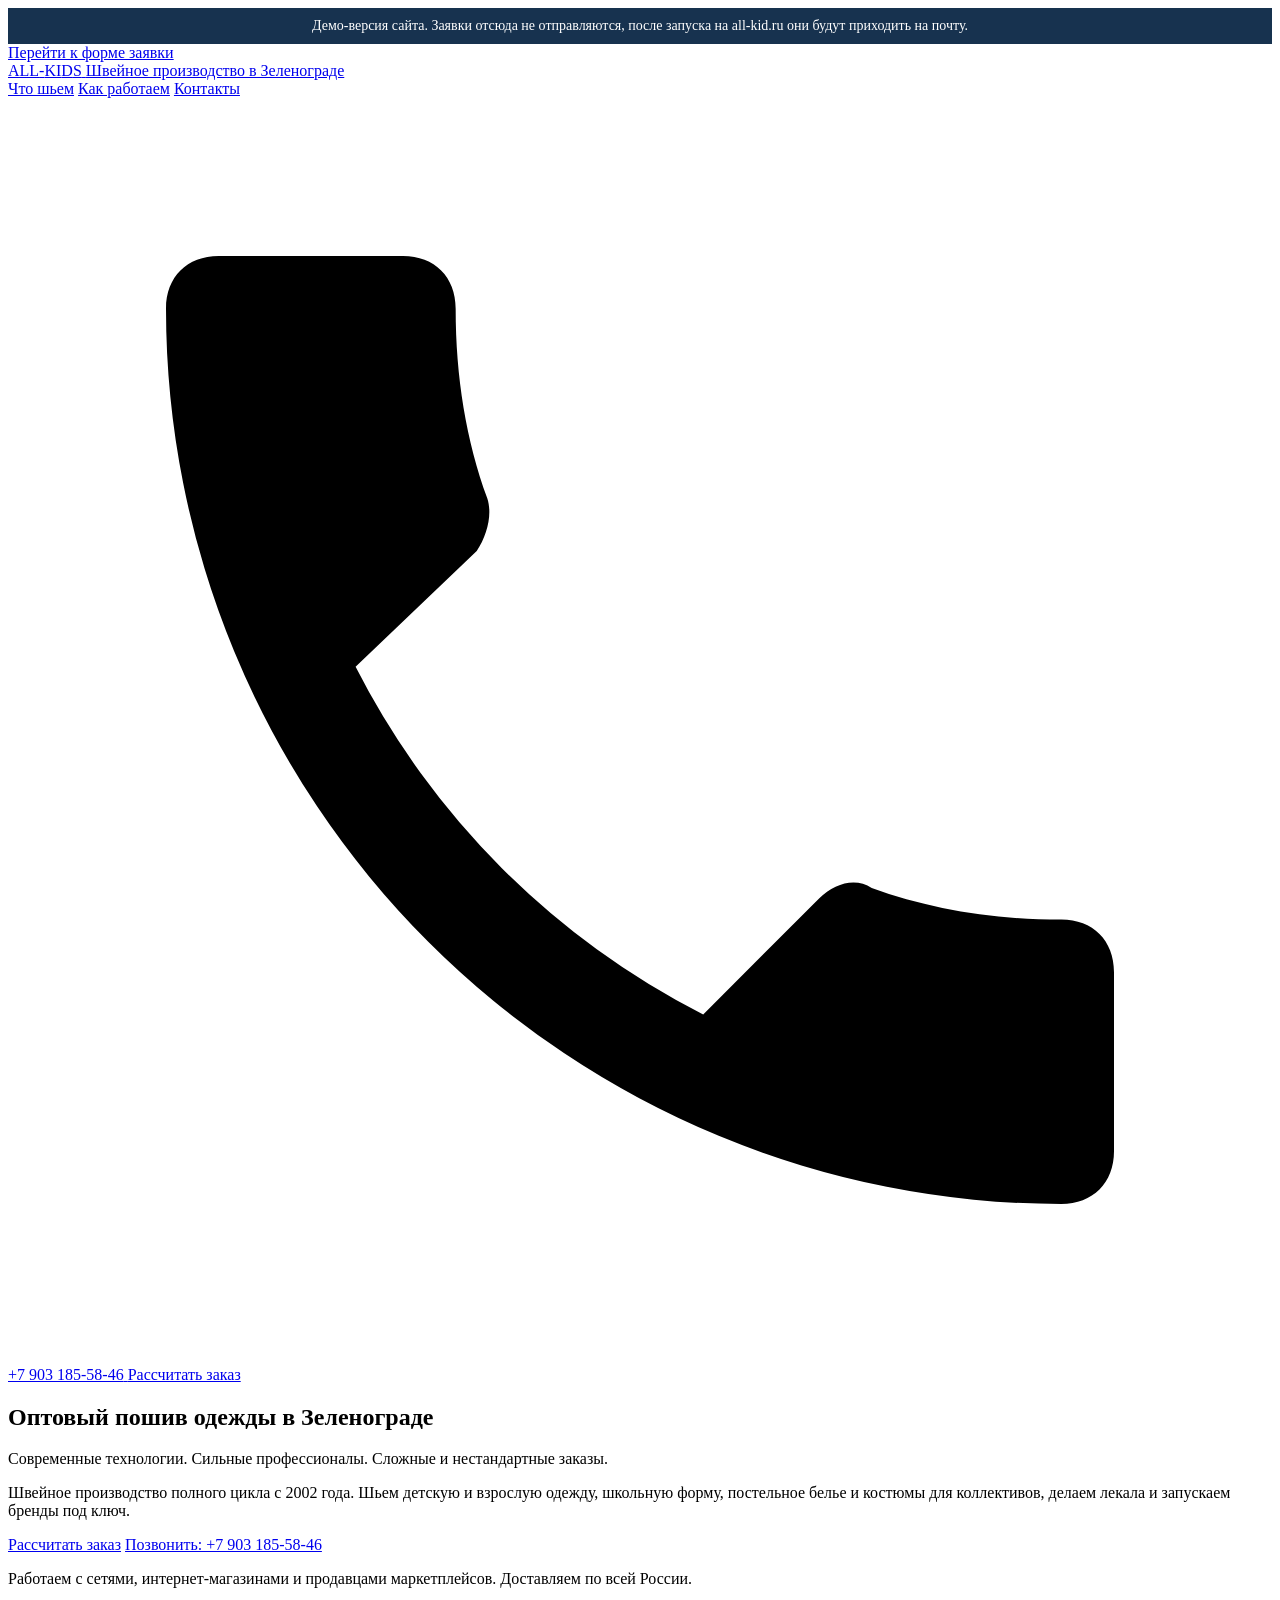
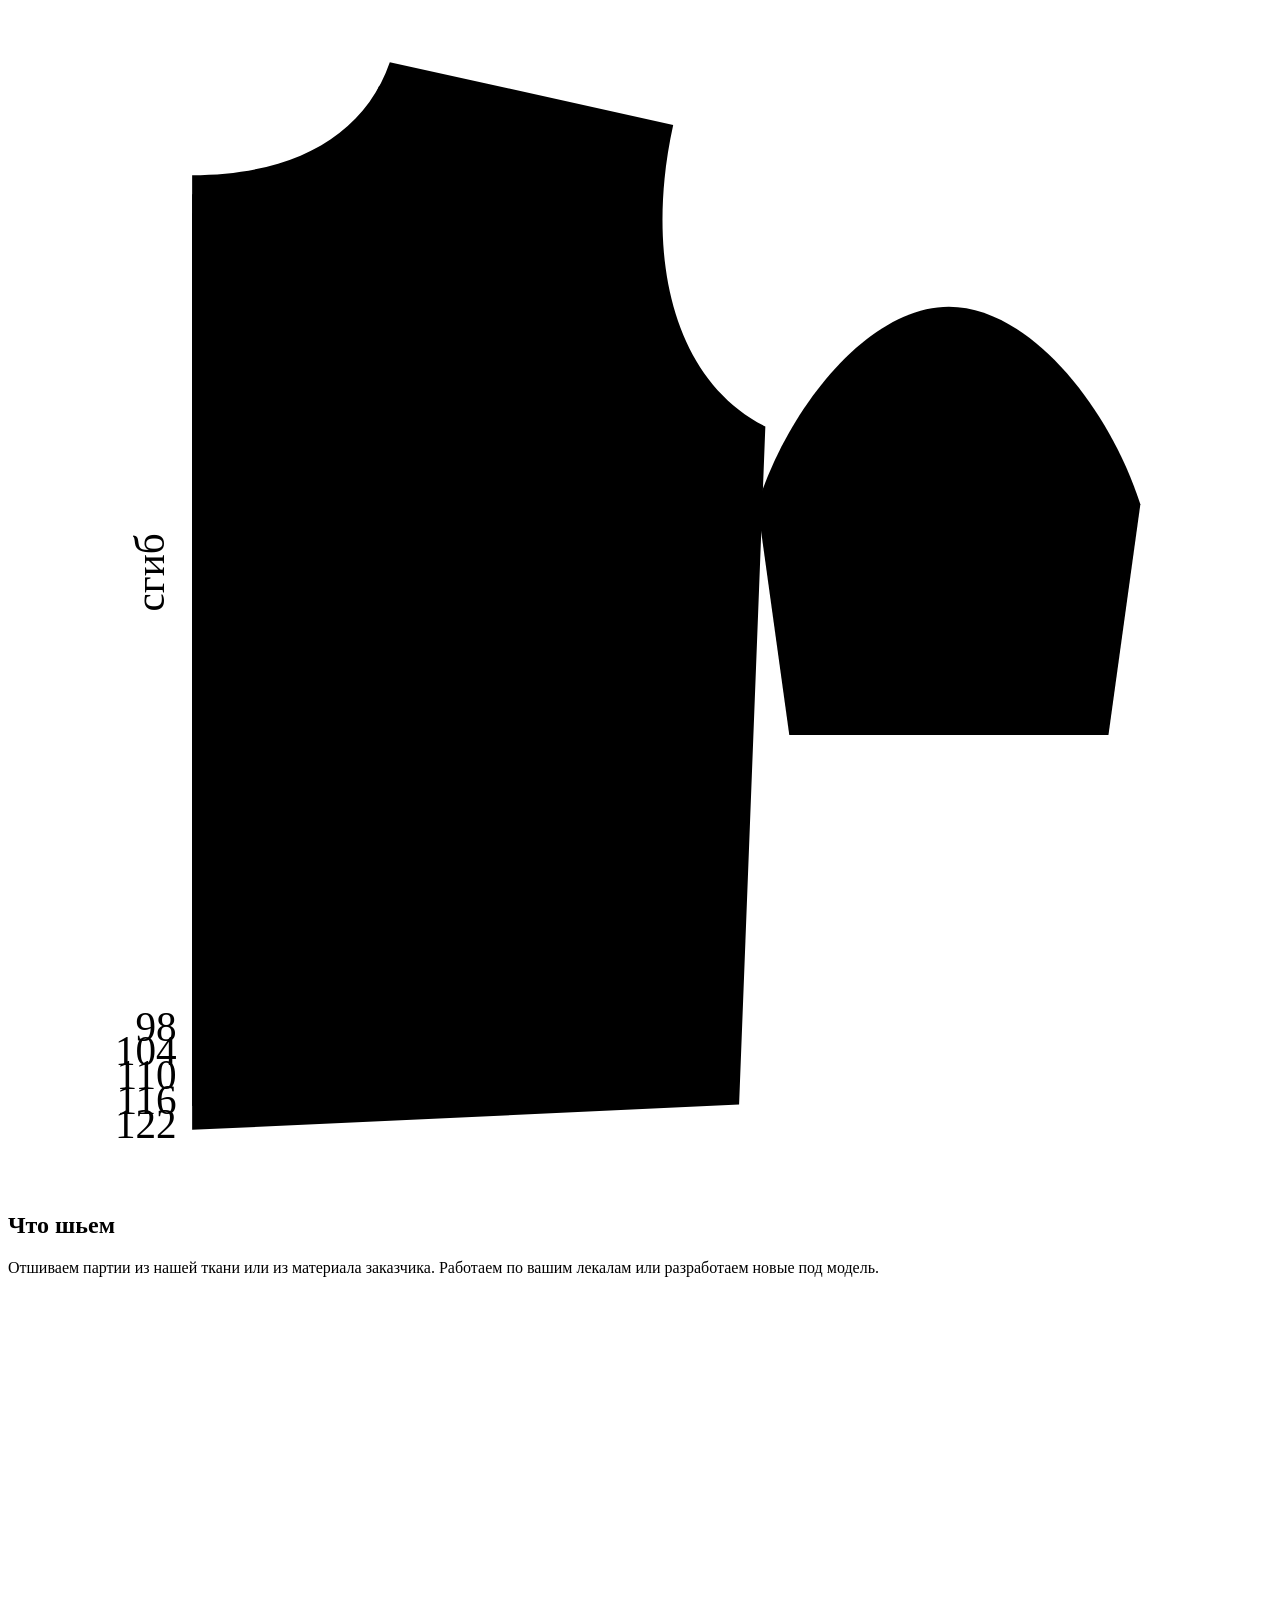
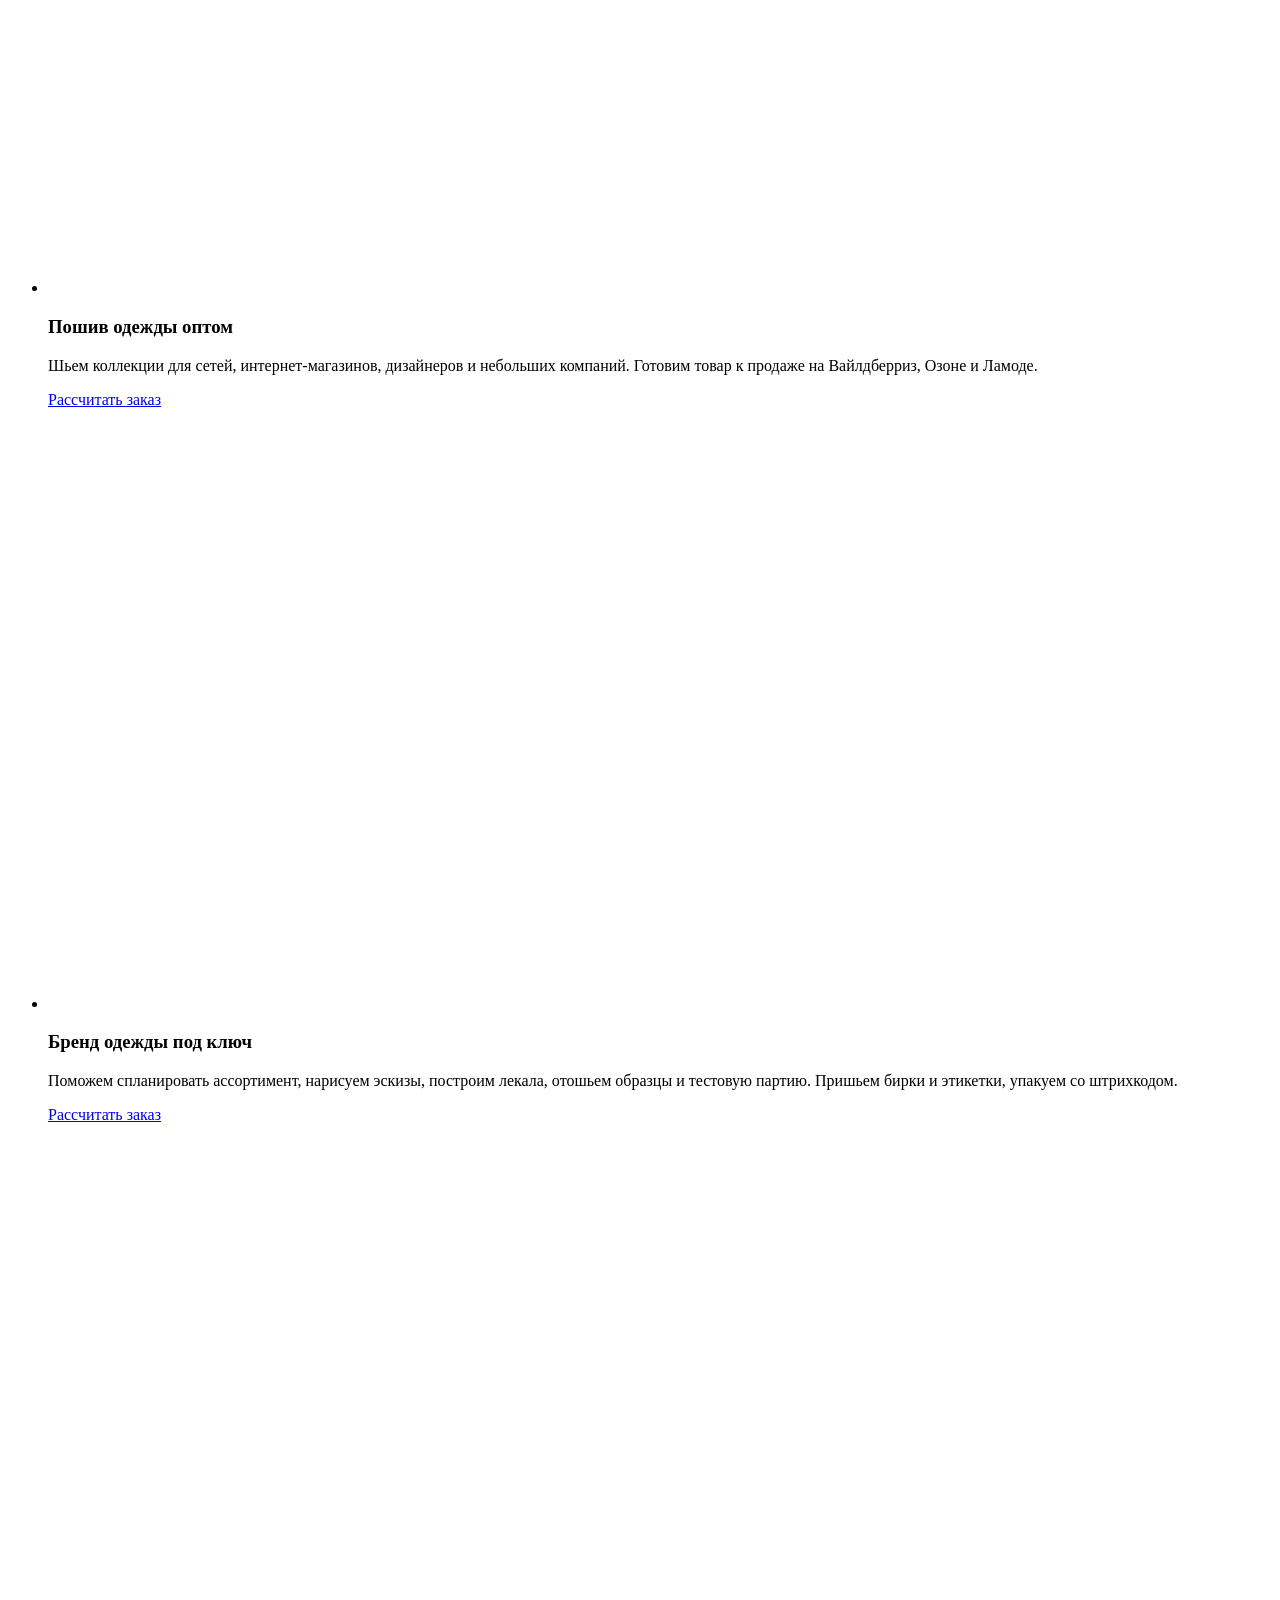
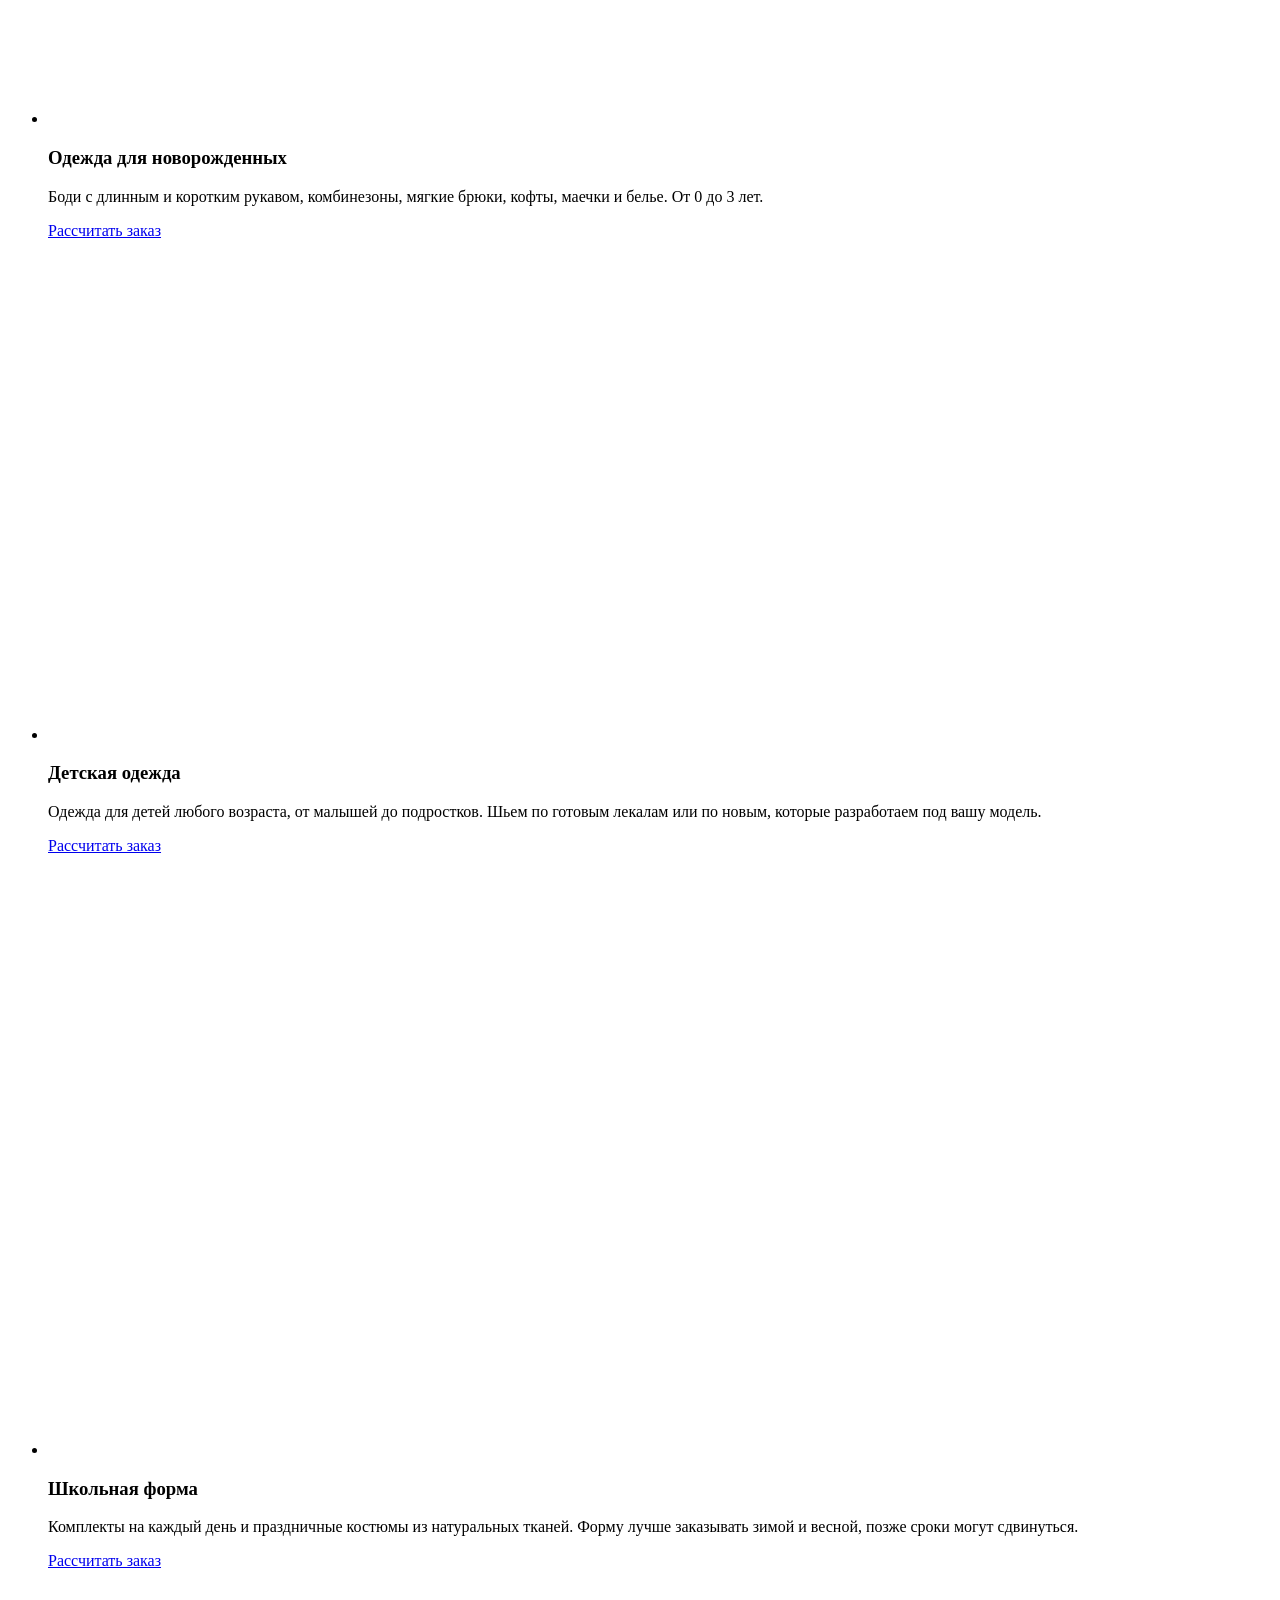
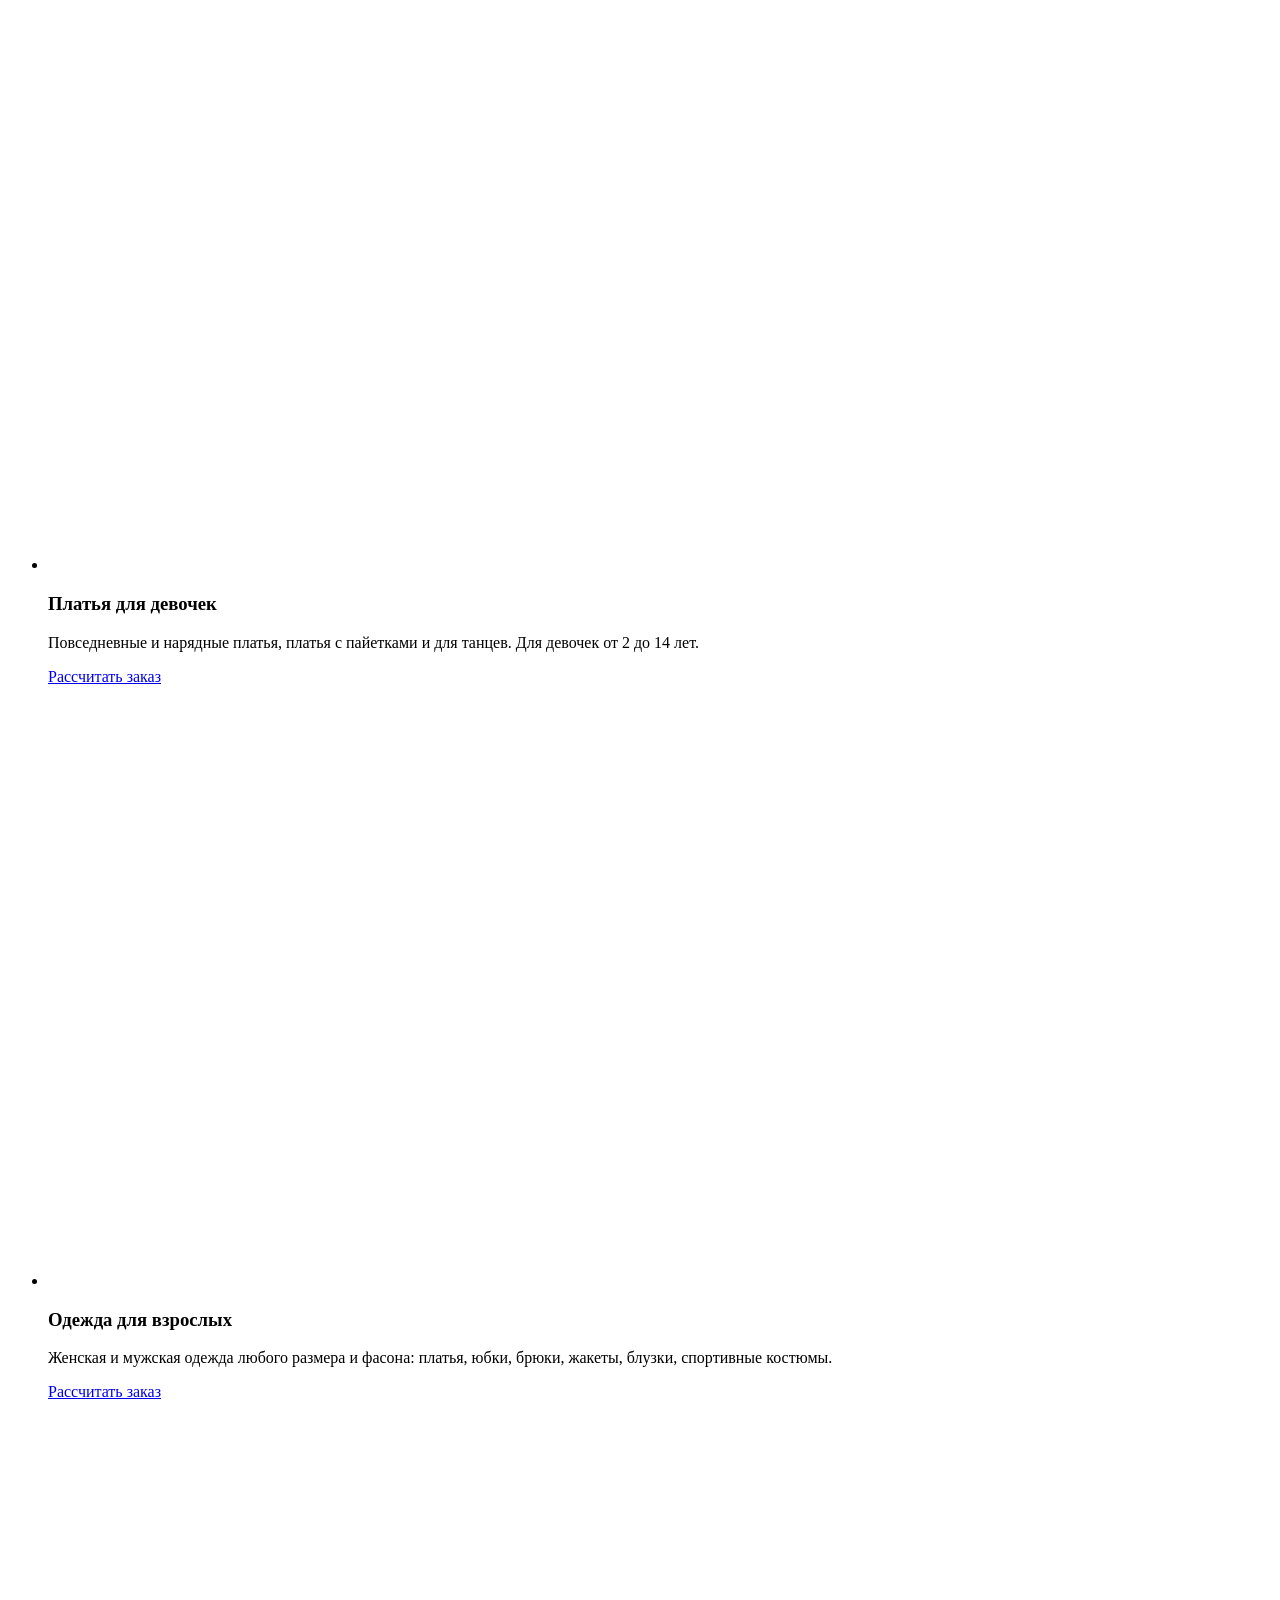
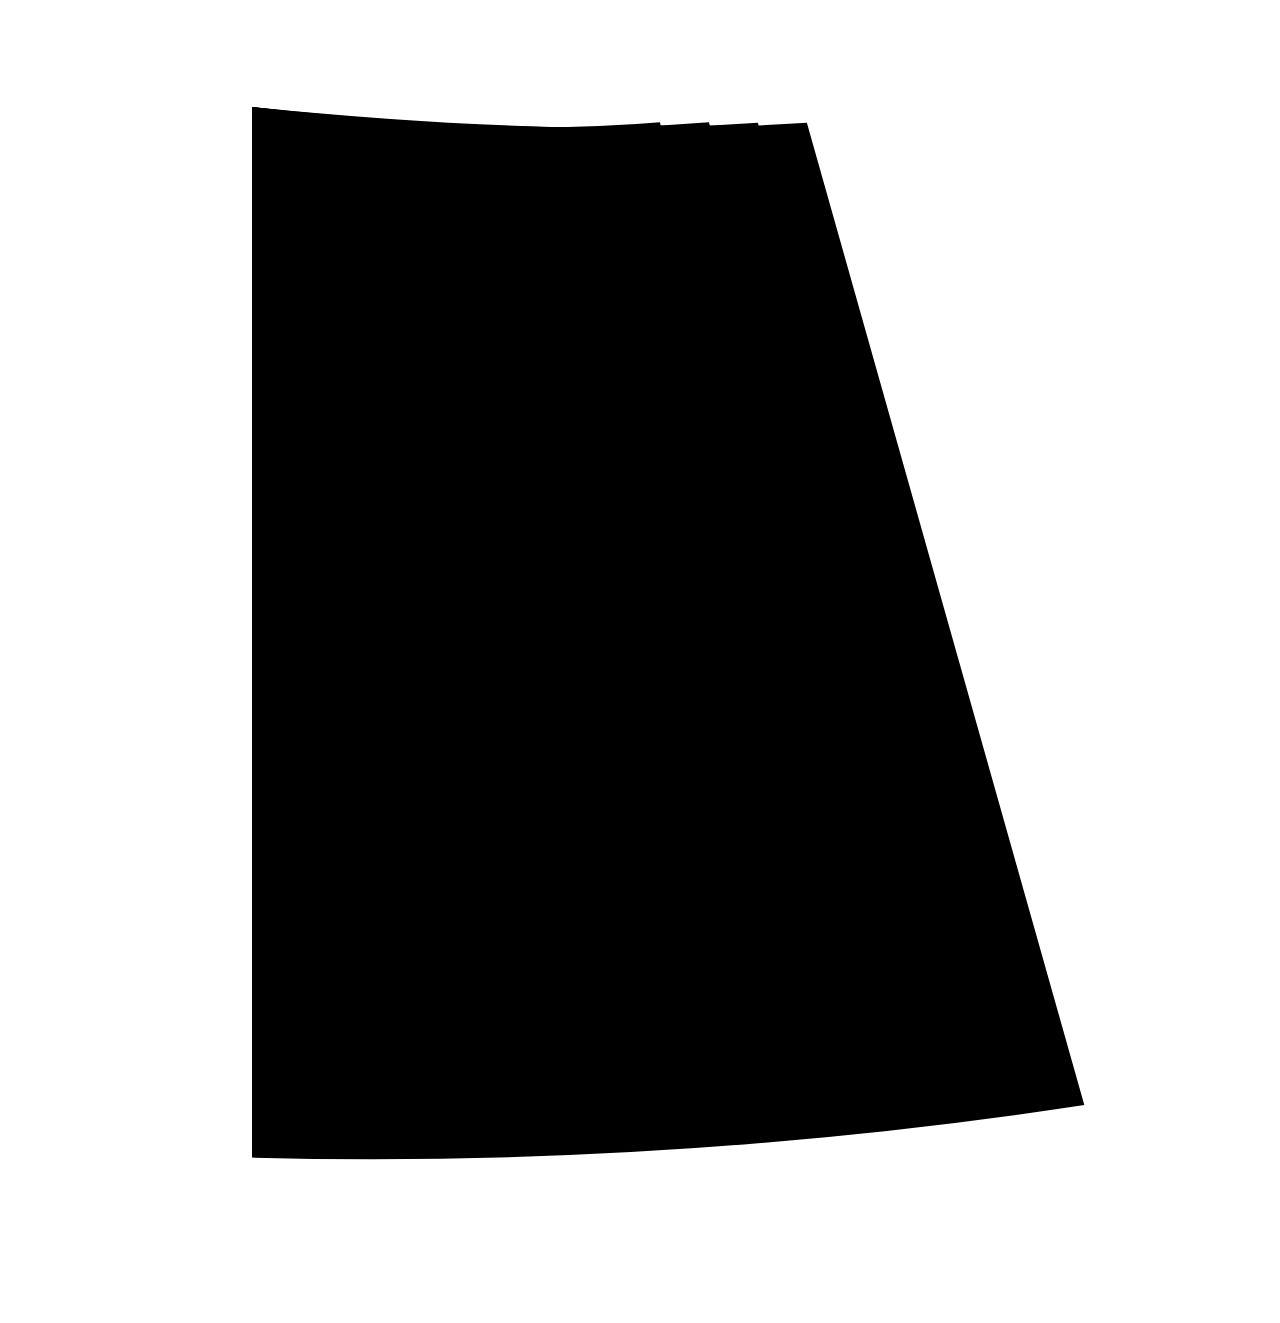
==== index.html @ ab9e9266 "Demo preview of the all-kid.ru landing Static copy for GitHub Pages, built with tools/build_demo.py:" ====
<!doctype html>
<html lang="ru">
<head>
<meta charset="utf-8">
<meta name="viewport" content="width=device-width, initial-scale=1, viewport-fit=cover">
<title>Оптовый пошив одежды в Зеленограде | швейное производство ALL-KIDS</title>
<meta name="description" content="Швейное производство ALL-KIDS в Зеленограде с 2002 года. Пошив детской, женской и мужской одежды оптом, школьная форма, постельное белье, лекала, создание бренда под ключ. Доставка по России.">
<link rel="canonical" href="https://all-kid.ru/">
<meta property="og:type" content="website">
<meta property="og:locale" content="ru_RU">
<meta property="og:site_name" content="ALL-KIDS">
<meta property="og:title" content="Оптовый пошив одежды в Зеленограде">
<meta property="og:description" content="Швейное производство полного цикла с 2002 года. Детская и взрослая одежда, школьная форма, лекала, бренд под ключ.">
<meta property="og:url" content="https://yokubjanovichh.github.io/all-kid-demo/">
<meta property="og:image" content="https://yokubjanovichh.github.io/all-kid-demo/assets/img/og.jpg">
<meta name="theme-color" content="#ffffff">
<link rel="icon" href="/all-kid-demo/favicon.ico" sizes="any">
<link rel="apple-touch-icon" href="/all-kid-demo/assets/img/apple-touch-icon.png">
<link rel="preload" href="/all-kid-demo/assets/fonts/jost-cyrillic.woff2" as="font" type="font/woff2" crossorigin>
<link rel="stylesheet" href="/all-kid-demo/assets/css/style.css?v=1">
<script defer src="/all-kid-demo/assets/js/main.js?v=1"></script>
<script>window.METRIKA_ID = 0; window.ym = function () {};</script>
<meta name="robots" content="noindex, nofollow">
<style>.demo-bar{margin:0;padding:.5rem 1rem;background:#17324f;color:#fff;font-size:.875rem;line-height:1.4;text-align:center}.demo-note{margin-top:.75rem;font-size:.875rem;color:#4b5d72}</style>
</head>
<body>
<p class="demo-bar" role="note">Демо-версия сайта. Заявки отсюда не отправляются, после запуска на all-kid.ru они будут приходить на почту.</p>
<a class="skip-link" href="#raschet">Перейти к форме заявки</a>

<header class="site-header">
  <div class="wrap header-row">
    <a class="brand" href="/all-kid-demo/" aria-label="ALL-KIDS, на главную">
      <span class="wordmark" aria-hidden="true"><span class="c-teal">ALL</span><span class="c-blue">-</span><span class="c-red">K</span><span class="c-yellow">I</span><span class="c-magenta">D</span><span class="c-teal">S</span></span>
      <span class="brand-sub">Швейное производство в Зеленограде</span>
    </a>
    <nav class="nav" aria-label="Разделы">
      <a href="#uslugi">Что шьем</a>
      <a href="#etapy">Как работаем</a>
      <a href="#kontakty">Контакты</a>
    </nav>
    <a class="header-phone" href="tel:+79031855846">
      <svg class="icon" viewBox="0 0 24 24" aria-hidden="true" focusable="false"><path d="M6.6 10.8a15.1 15.1 0 0 0 6.6 6.6l2.2-2.2c.3-.3.7-.4 1-.2 1.1.4 2.3.6 3.6.6.6 0 1 .4 1 1V20c0 .6-.4 1-1 1A17 17 0 0 1 3 4c0-.6.4-1 1-1h3.5c.6 0 1 .4 1 1 0 1.3.2 2.5.6 3.6.1.3 0 .7-.2 1z"/></svg>
      <span class="header-phone-text">+7 903 185-58-46</span>
    </a>
    <a class="btn btn-primary header-cta" href="#raschet">Рассчитать заказ</a>
  </div>
</header>

<main>
  <section class="hero" id="top">
    <div class="wrap hero-grid">
      <div class="hero-copy">
        <h1 id="hero-title">Оптовый пошив одежды в&nbsp;Зеленограде</h1>
        <script>
          /* Old site URLs open this page. Show the heading of the ad that led here (brief, section 5a). */
          (function () {
            var titles = {
              '/poshiv-odezhdy-optom/': ['optom', ''],
              '/sozdanie-brenda-odezhdy-pod-klyuch/': ['brend', 'Бренд одежды под ключ в Зеленограде'],
              '/novorozhdennym/': ['novorozhdennye', 'Пошив одежды для новорожденных оптом в Зеленограде'],
              '/zakaz-na-poshiv-odeghdy/': ['deti', 'Пошив одежды для детей оптом в Зеленограде'],
              '/zakaz-na-poshiv-odeghdy/shkolnaya-forma-na-zakaz/': ['shkola', 'Пошив школьной формы оптом в Зеленограде'],
              '/platya-dlya-devochek/': ['platya', 'Пошив платьев для девочек оптом в Зеленограде'],
              '/vypolnennye-raboty/': ['vzroslye', 'Пошив одежды для взрослых оптом в Зеленограде'],
              '/poshiv-odezhdy-optom/poshiv-zhenskoj-odezhdy-optom/': ['bolshie', 'Пошив женской одежды больших размеров оптом в Зеленограде'],
              '/izgotovlenie-lekal/': ['lekala', 'Изготовление лекал в Зеленограде'],
              '/postelnoe-bele/': ['postelnoe', 'Пошив постельного белья для детей оптом в Зеленограде'],
              '/glavnaya/poshiv-kostyumov-dlya-tvorcheskih-kollektivov/': ['kostyumy', 'Пошив костюмов для творческих коллективов в Зеленограде']
            };
            var path = location.pathname.replace(/^\/all-kid-demo(?=\/|$)/i, '').toLowerCase().replace(/\/?$/, '/');
            var hit = titles[path];
            if (!hit) return;
            document.documentElement.setAttribute('data-match', hit[0]);
            if (hit[1]) {
              var h1 = document.getElementById('hero-title');
              h1.textContent = hit[1];
              if (hit[1].length > 42) h1.className = 'is-long';
            }
          })();
        </script>
        <p class="hero-lead">Современные технологии. Сильные профессионалы. Сложные и нестандартные заказы.</p>
        <p class="hero-text">Швейное производство полного цикла с 2002 года. Шьем детскую и взрослую одежду, школьную форму, постельное белье и костюмы для коллективов, делаем лекала и запускаем бренды под ключ.</p>
        <div class="hero-actions">
          <a class="btn btn-primary" href="#raschet">Рассчитать заказ</a>
          <a class="btn btn-line" href="tel:+79031855846">Позвонить: +7 903 185-58-46</a>
        </div>
        <p class="hero-note">Работаем с сетями, интернет-магазинами и продавцами маркетплейсов. Доставляем по всей России.</p>
      </div>

      <figure class="nest" role="img" aria-label="Лекала полочки и рукава с градацией по росту от 98 до 122 сантиметров">
        <svg viewBox="0 0 460 460" focusable="false" aria-hidden="true">
          <path class="fold" d="M56 14V452"/>
          <text class="annot annot-fold" transform="translate(45 236) rotate(-90)">сгиб</text>
          <g class="size size-0" style="--i:0;stroke:var(--ink)"><path pathLength="1" d="M56 96C86 96 108 84 116 60L202 80C194 118 200 160 230 176L222 392L56 400Z"/><path pathLength="1" d="M290 214C300 184 325 154 350 154C375 154 400 184 410 214L400 284L300 284Z"/></g>
          <g class="size size-1" style="--i:1;stroke:var(--teal)"><path pathLength="1" d="M56 88.6C88.1 88.6 111.6 76 120.2 50.7L212.2 71.8C203.7 111.8 210.1 156.2 242.2 173L233.6 400.9L56 409.4Z"/><path pathLength="1" d="M286.4 209.1C297 177 323.5 144.9 350 144.9C376.5 144.9 403 177 413.6 209.1L403 284L297 284Z"/></g>
          <g class="size size-2" style="--i:2;stroke:var(--blue)"><path pathLength="1" d="M56 81.3C90.2 81.3 115.3 67.9 124.4 41.3L222.4 63.5C213.3 105.7 220.2 152.3 254.4 170.1L245.2 409.8L56 418.7Z"/><path pathLength="1" d="M282.8 204.2C294 170 322 135.8 350 135.8C378 135.8 406 170 417.2 204.2L406 284L294 284Z"/></g>
          <g class="size size-3" style="--i:3;stroke:var(--yellow)"><path pathLength="1" d="M56 73.9C92.3 73.9 118.9 59.9 128.6 31.9L232.7 55.2C223 99.5 230.2 148.4 266.5 167.1L256.9 418.7L56 428.1Z"/><path pathLength="1" d="M279.2 199.3C291 163 320.5 126.7 350 126.7C379.5 126.7 409 163 420.8 199.3L409 284L291 284Z"/></g>
          <g class="size size-4" style="--i:4;stroke:var(--magenta)"><path pathLength="1" d="M56 66.5C94.4 66.5 122.6 51.9 132.8 22.6L242.9 47C232.6 93.4 240.3 144.6 278.7 164.1L268.5 427.6L56 437.4Z"/><path pathLength="1" d="M275.6 194.4C288 156 319 117.6 350 117.6C381 117.6 412 156 424.4 194.4L412 284L288 284Z"/></g>
          <g class="marks">
            <path d="M201.8 136.3L194 138.2M225.8 290H217.8M350 154V162"/>
            <path class="grain" d="M206 216V356M200 226L206 216L212 226M200 346L206 356L212 346"/>
            <path class="grain" d="M350 172V232M344 182L350 172L356 182M344 222L350 232L356 222"/>
          </g>
          <g class="annot">
            <text class="annot-title" x="72" y="240">Полочка</text>
            <text x="72" y="260">1 деталь со сгибом</text>
            <text x="72" y="278">рост 98–122</text>
            <text class="annot-title" x="350" y="258" text-anchor="middle">Рукав</text>
            <text x="350" y="275" text-anchor="middle">2 детали</text>
          </g>
          <g class="size-labels" text-anchor="end">
            <text style="--i:0;fill:var(--ink)" x="50" y="403">98</text>
            <text style="--i:1;fill:var(--teal-text)" x="50" y="412.4">104</text>
            <text style="--i:2;fill:var(--blue)" x="50" y="421.7">110</text>
            <text style="--i:3;fill:var(--yellow-text)" x="50" y="431.1">116</text>
            <text style="--i:4;fill:var(--magenta)" x="50" y="440.4">122</text>
          </g>
        </svg>
      </figure>
    </div>
  </section>

  <section class="services" id="uslugi" aria-labelledby="uslugi-title">
    <div class="wrap">
      <div class="section-head">
        <h2 id="uslugi-title">Что шьем</h2>
        <p class="section-lead">Отшиваем партии из нашей ткани или из материала заказчика. Работаем по вашим лекалам или разработаем новые под модель.</p>
      </div>
      <ul class="tiles">
        <li class="tile" data-key="optom">
          <div class="tile-media"><img src="/all-kid-demo/assets/img/optom-480.webp" srcset="/all-kid-demo/assets/img/optom-240.webp 240w, /all-kid-demo/assets/img/optom-480.webp 480w" sizes="(min-width: 40em) 22rem, 6rem" width="480" height="600" alt="Партия трикотажных кофт" loading="lazy" decoding="async"></div>
          <div class="tile-body">
            <h3>Пошив одежды оптом</h3>
            <p>Шьем коллекции для сетей, интернет-магазинов, дизайнеров и небольших компаний. Готовим товар к продаже на Вайлдберриз, Озоне и Ламоде.</p>
            <a class="tile-link" href="#raschet" data-service-name="Пошив одежды оптом">Рассчитать заказ</a>
          </div>
        </li>
        <li class="tile" data-key="brend">
          <div class="tile-media"><img src="/all-kid-demo/assets/img/brend-480.webp" srcset="/all-kid-demo/assets/img/brend-240.webp 240w, /all-kid-demo/assets/img/brend-480.webp 480w" sizes="(min-width: 40em) 22rem, 6rem" width="480" height="600" alt="Дети в одежде из коллекции, отшитой для бренда заказчика" loading="lazy" decoding="async"></div>
          <div class="tile-body">
            <h3>Бренд одежды под ключ</h3>
            <p>Поможем спланировать ассортимент, нарисуем эскизы, построим лекала, отошьем образцы и тестовую партию. Пришьем бирки и этикетки, упакуем со штрихкодом.</p>
            <a class="tile-link" href="#raschet" data-service-name="Бренд одежды под ключ">Рассчитать заказ</a>
          </div>
        </li>
        <li class="tile" data-key="novorozhdennye">
          <div class="tile-media"><img src="/all-kid-demo/assets/img/novorozhdennye-480.webp" srcset="/all-kid-demo/assets/img/novorozhdennye-240.webp 240w, /all-kid-demo/assets/img/novorozhdennye-480.webp 480w" sizes="(min-width: 40em) 22rem, 6rem" width="480" height="600" alt="Малыш в трикотажном костюме" loading="lazy" decoding="async"></div>
          <div class="tile-body">
            <h3>Одежда для новорожденных</h3>
            <p>Боди с длинным и коротким рукавом, комбинезоны, мягкие брюки, кофты, маечки и белье. От 0 до 3 лет.</p>
            <a class="tile-link" href="#raschet" data-service-name="Одежда для новорожденных">Рассчитать заказ</a>
          </div>
        </li>
        <li class="tile" data-key="deti">
          <div class="tile-media"><img src="/all-kid-demo/assets/img/deti-480.webp" srcset="/all-kid-demo/assets/img/deti-240.webp 240w, /all-kid-demo/assets/img/deti-480.webp 400w" sizes="(min-width: 40em) 22rem, 6rem" width="400" height="500" alt="Двое детей в спортивных костюмах" loading="lazy" decoding="async"></div>
          <div class="tile-body">
            <h3>Детская одежда</h3>
            <p>Одежда для детей любого возраста, от малышей до подростков. Шьем по готовым лекалам или по новым, которые разработаем под вашу модель.</p>
            <a class="tile-link" href="#raschet" data-service-name="Детская одежда">Рассчитать заказ</a>
          </div>
        </li>
        <li class="tile" data-key="shkola">
          <div class="tile-media"><img src="/all-kid-demo/assets/img/shkola-480.webp" srcset="/all-kid-demo/assets/img/shkola-240.webp 240w, /all-kid-demo/assets/img/shkola-480.webp 480w" sizes="(min-width: 40em) 22rem, 6rem" width="480" height="600" alt="Девочка в школьной форме" loading="lazy" decoding="async"></div>
          <div class="tile-body">
            <h3>Школьная форма</h3>
            <p>Комплекты на каждый день и праздничные костюмы из натуральных тканей. Форму лучше заказывать зимой и весной, позже сроки могут сдвинуться.</p>
            <a class="tile-link" href="#raschet" data-service-name="Школьная форма">Рассчитать заказ</a>
          </div>
        </li>
        <li class="tile" data-key="platya">
          <div class="tile-media"><img src="/all-kid-demo/assets/img/platya-480.webp" srcset="/all-kid-demo/assets/img/platya-240.webp 240w, /all-kid-demo/assets/img/platya-480.webp 480w" sizes="(min-width: 40em) 22rem, 6rem" width="480" height="600" alt="Девочка в платье из льна" loading="lazy" decoding="async"></div>
          <div class="tile-body">
            <h3>Платья для девочек</h3>
            <p>Повседневные и нарядные платья, платья с пайетками и для танцев. Для девочек от 2 до 14 лет.</p>
            <a class="tile-link" href="#raschet" data-service-name="Платья для девочек">Рассчитать заказ</a>
          </div>
        </li>
        <li class="tile" data-key="vzroslye">
          <div class="tile-media"><img src="/all-kid-demo/assets/img/vzroslye-480.webp" srcset="/all-kid-demo/assets/img/vzroslye-240.webp 240w, /all-kid-demo/assets/img/vzroslye-480.webp 480w" sizes="(min-width: 40em) 22rem, 6rem" width="480" height="600" alt="Мужской спортивный костюм" loading="lazy" decoding="async"></div>
          <div class="tile-body">
            <h3>Одежда для взрослых</h3>
            <p>Женская и мужская одежда любого размера и фасона: платья, юбки, брюки, жакеты, блузки, спортивные костюмы.</p>
            <a class="tile-link" href="#raschet" data-service-name="Одежда для взрослых">Рассчитать заказ</a>
          </div>
        </li>
        <li class="tile" data-key="bolshie">
          <div class="tile-media tile-media--sheet">
            <svg viewBox="0 0 240 300" focusable="false" aria-hidden="true">
              <path class="fold" d="M40 36V284"/>
              <g class="sheet-lines">
                <path style="stroke:var(--ink)" d="M40 60Q85 66 120 63L160 250Q100 262 40 260Z"/>
                <path style="stroke:var(--teal)" d="M40 60Q90.4 66.1 129.6 63L174.4 251.9Q107.2 264 40 262Z"/>
                <path style="stroke:var(--blue)" d="M40 60Q95.8 66.1 139.2 63.1L188.8 253.8Q114.4 266 40 264Z"/>
                <path style="stroke:var(--magenta)" d="M40 60Q101.2 66.2 148.8 63.1L203.2 255.7Q121.6 268.1 40 266Z"/>
              </g>
              <path class="sheet-marks" d="M78 65L82 104L86 65M96 120V214M91 129L96 120L101 129M91 205L96 214L101 205"/>
            </svg>
          </div>
          <div class="tile-body">
            <h3>Женская одежда больших размеров</h3>
            <p>Конструируем и отшиваем модели больших размеров, от футболок и топов до платьев. Можно нанести логотип и фирменную символику.</p>
            <a class="tile-link" href="#raschet" data-service-name="Женская одежда больших размеров">Рассчитать заказ</a>
          </div>
        </li>
        <li class="tile" data-key="lekala">
          <div class="tile-media tile-media--sheet">
            <svg viewBox="0 0 240 300" focusable="false" aria-hidden="true">
              <path class="fold" d="M30 40V262"/>
              <g class="sheet-lines">
                <path style="stroke:var(--ink)" d="M30 82C46 82 58 75 62 62L110 73C106 94 109 117 126 126L121 244L30 248Z"/>
                <path style="stroke:var(--ink)" d="M140 166C146 149 160 132 175 132C190 132 204 149 210 166L204 206L146 206Z"/>
                <path style="stroke:var(--ink)" d="M140 226H210V250H140Z"/>
              </g>
              <path class="sheet-marks" d="M85 140V214M80 149L85 140L90 149M80 205L85 214L90 205M175 146V190M170 155L175 146L180 155M170 181L175 190L180 181"/>
              <path class="sheet-notch" d="M110 98L103 99M124 180H117M175 132V139M140 238H147M210 238H203"/>
            </svg>
          </div>
          <div class="tile-body">
            <h3>Изготовление лекал</h3>
            <p>Разрабатываем лекала по эскизам, образцам и фото, делаем градацию по размерам и ростам. Печатаем на плоттере или отдаем файлы DXF, PLO, CDR, PSD, AI.</p>
            <a class="tile-link" href="#raschet" data-service-name="Изготовление лекал">Рассчитать заказ</a>
          </div>
        </li>
        <li class="tile" data-key="postelnoe">
          <div class="tile-media"><img src="/all-kid-demo/assets/img/postelnoe-480.webp" srcset="/all-kid-demo/assets/img/postelnoe-240.webp 240w, /all-kid-demo/assets/img/postelnoe-480.webp 480w" sizes="(min-width: 40em) 22rem, 6rem" width="480" height="600" alt="Дети в пижамах на кровати с детским постельным бельем" loading="lazy" decoding="async"></div>
          <div class="tile-body">
            <h3>Постельное белье и пижамы</h3>
            <p>Детские постельные комплекты из сатина и пижамы из хлопкового трикотажа.</p>
            <a class="tile-link" href="#raschet" data-service-name="Постельное белье">Рассчитать заказ</a>
          </div>
        </li>
        <li class="tile" data-key="kostyumy">
          <div class="tile-media"><img src="/all-kid-demo/assets/img/kostyumy-480.webp" srcset="/all-kid-demo/assets/img/kostyumy-240.webp 240w, /all-kid-demo/assets/img/kostyumy-480.webp 480w" sizes="(min-width: 40em) 22rem, 6rem" width="480" height="600" alt="Танцевальный коллектив в красных костюмах на сцене" loading="lazy" decoding="async"></div>
          <div class="tile-body">
            <h3>Костюмы для творческих коллективов</h3>
            <p>Костюмы для хоров, танцевальных, вокальных и спортивных коллективов. Шили для Ансамбля песни и пляски имени В.&nbsp;С.&nbsp;Локтева и Театра танца «Крылья».</p>
            <a class="tile-link" href="#raschet" data-service-name="Костюмы для творческих коллективов">Рассчитать заказ</a>
          </div>
        </li>
      </ul>
    </div>
  </section>

  <section class="cycle" id="cikl" aria-labelledby="cikl-title">
    <div class="wrap">
      <div class="section-head">
        <h2 id="cikl-title">От эскиза до упакованной партии</h2>
        <p class="section-lead">Производство полного цикла: ведем заказ целиком, в одном месте.</p>
      </div>
      <ul class="cycle-list">
        <li>Рисуем новый эскиз по фото или дорабатываем ваш</li>
        <li>Строим базовое лекало и делаем градацию по вашему размерному ряду</li>
        <li>Отшиваем сигнальный образец</li>
        <li>Кроим и отшиваем партию</li>
        <li>Делаем вышивку и печать на ткани, готовим эскиз для нанесения</li>
        <li>Разрабатываем и изготавливаем вшивную маркировку</li>
        <li>Маркируем и упаковываем изделия по вашему заданию</li>
        <li>Предоставляем сведения о производстве для органов сертификации</li>
      </ul>
      <p class="cycle-note">Работаем с тканями и фурнитурой заказчика или предложим свои.</p>
    </div>
  </section>

  <section class="steps" id="etapy" aria-labelledby="etapy-title">
    <div class="wrap">
      <div class="section-head">
        <h2 id="etapy-title">Как мы работаем</h2>
      </div>
      <ol class="tape">
        <li><h3>Обсуждение</h3><p>Модель, ткань, количество, сроки и стоимость</p></li>
        <li><h3>Образец</h3><p>Отшиваем образец изделия</p></li>
        <li><h3>Договор</h3><p>Подписываем договор, вы оплачиваете счет</p></li>
        <li><h3>Партия</h3><p>Кроим и отшиваем партию</p></li>
        <li><h3>Доставка</h3><p>Доставляем товар по России</p></li>
      </ol>
    </div>
  </section>

  <section class="why" id="pochemu" aria-labelledby="pochemu-title">
    <div class="wrap">
      <div class="section-head">
        <h2 id="pochemu-title">Почему с нами удобно</h2>
      </div>
      <ul class="why-list">
        <li><h3>Шьем с 2002 года</h3><p>Конструкторы, модельер, раскройщики, опытные швеи и начальник производства работают в одной команде.</p></li>
        <li><h3>Рядом с Москвой</h3><p>Производство и офис в Зеленограде. Заказ можно обсудить у нас или дистанционно.</p></li>
        <li><h3>Невысокая цена пошива</h3><p>Оптовые партии качественной одежды по умеренной стоимости.</p></li>
        <li><h3>Сертификация</h3><p>Изделия проходят обязательную сертификацию.</p></li>
        <li><h3>Проверка каждого изделия</h3><p>Каждое изделие проверяем вручную, чтобы не допустить брака.</p></li>
        <li><h3>Удобная оплата</h3><p>Порядок платежей обсуждаем индивидуально.</p></li>
      </ul>
    </div>
  </section>

  <section class="order" id="raschet" aria-labelledby="raschet-title">
    <div class="wrap order-grid">
      <div class="order-text">
        <h2 id="raschet-title">Рассчитаем стоимость заказа</h2>
        <p>Расскажите, что нужно сшить: модель, ткань, количество и сроки. Мы перезвоним, уточним детали и сориентируем по стоимости.</p>
        <p class="order-call">Удобнее по телефону? <a href="tel:+79031855846">+7 903 185-58-46</a></p>
        <!-- TODO: Oksana WhatsApp shu raqamda ekanini tasdiqlasa, hidden'ni olib tashlang (shu sahifada 2 joyda) -->
        <p class="order-call" hidden><a href="https://wa.me/79031855846">Написать в WhatsApp</a></p>
      </div>

      <div class="order-card">
        <form id="order-form" class="order-form" action="/all-kid-demo/send.php" method="post" novalidate>
          <p class="form-service" id="f-service-note" hidden></p>
          <input type="hidden" name="service" id="f-service" value="">
          <div class="field">
            <label for="f-name">Имя</label>
            <input class="ym-disable-keys" id="f-name" name="name" type="text" autocomplete="name" maxlength="100" required aria-describedby="e-name">
            <p class="field-error" id="e-name" hidden></p>
          </div>
          <div class="field">
            <label for="f-phone">Телефон</label>
            <input class="ym-disable-keys" id="f-phone" name="phone" type="tel" inputmode="tel" autocomplete="tel" maxlength="40" placeholder="+7 900 000-00-00" required aria-describedby="e-phone">
            <p class="field-error" id="e-phone" hidden></p>
          </div>
          <div class="field">
            <label for="f-comment">Что нужно сшить <span class="optional">необязательно</span></label>
            <textarea class="ym-disable-keys" id="f-comment" name="comment" rows="4" maxlength="2000" placeholder="Модель, ткань, количество, желаемые сроки" aria-describedby="e-comment"></textarea>
            <p class="field-error" id="e-comment" hidden></p>
          </div>
          <div class="hp" aria-hidden="true">
            <label for="f-hp">Не заполняйте это поле</label>
            <input id="f-hp" name="hp_extra" type="text" tabindex="-1" autocomplete="off">
          </div>
          <div class="field field-check">
            <input id="f-consent" name="consent" type="checkbox" value="1" required aria-describedby="e-consent">
            <label for="f-consent">Даю <a href="/all-kid-demo/consent.html" target="_blank" rel="noopener">согласие на обработку персональных данных</a></label>
            <p class="field-error" id="e-consent" hidden></p>
          </div>
          <p class="form-note">Как мы обрабатываем данные, написано в <a href="/all-kid-demo/privacy.html" target="_blank" rel="noopener">политике конфиденциальности</a>.</p>
          <button class="btn btn-primary btn-submit" type="submit">Отправить на расчет</button>
          <div class="form-fail" id="form-fail" role="alert" hidden>
            <p id="form-fail-text">Заявка не отправилась.</p>
            <p>Позвоните нам: <a href="tel:+79031855846">+7 903 185-58-46</a></p>
          </div>
        </form>
        <div class="form-done" id="form-done" tabindex="-1" hidden>
          <h3>Заявка отправлена</h3>
          <p>Мы перезвоним по номеру <span id="done-phone"></span>, уточним детали и сориентируем по стоимости.</p>
          <p class="demo-note">В демо-версии заявка не отправляется.</p>
        </div>
      </div>
    </div>
  </section>

  <section class="contacts" id="kontakty" aria-labelledby="kontakty-title">
    <div class="wrap">
      <h2 id="kontakty-title">Контакты</h2>
      <dl class="contact-list">
        <div>
          <dt>Телефон</dt>
          <dd><a href="tel:+79031855846">+7 903 185-58-46</a></dd>
          <!-- TODO: WhatsApp, see the note above -->
          <dd class="contact-extra" hidden><a href="https://wa.me/79031855846">WhatsApp</a></dd>
        </div>
        <div>
          <dt>Почта</dt>
          <dd><a href="mailto:info@all-kid.ru">info@all-kid.ru</a></dd>
        </div>
        <div>
          <dt>Производство и офис</dt>
          <!-- TODO: the 2023 address from the web archive. Oksana has not confirmed it yet (brief, section 4a). -->
          <dd class="contact-address">124460, Москва, Зеленоград, проспект Генерала Алексеева, 23с1</dd>
          <dd class="contact-extra"><a href="https://yandex.ru/maps/?text=%D0%97%D0%B5%D0%BB%D0%B5%D0%BD%D0%BE%D0%B3%D1%80%D0%B0%D0%B4%2C%20%D0%BF%D1%80%D0%BE%D1%81%D0%BF%D0%B5%D0%BA%D1%82%20%D0%93%D0%B5%D0%BD%D0%B5%D1%80%D0%B0%D0%BB%D0%B0%20%D0%90%D0%BB%D0%B5%D0%BA%D1%81%D0%B5%D0%B5%D0%B2%D0%B0%2C%2023%D1%811" target="_blank" rel="noopener">Открыть на Яндекс Картах</a></dd>
        </div>
      </dl>
    </div>
  </section>
</main>

<footer class="site-footer">
  <div class="wrap footer-grid">
    <p><strong>ALL-KIDS</strong>, швейное производство в Зеленограде</p>
    <!-- TODO: full name and INN of the sole proprietor (asked on 2026-11-06 19:49) -->
    <p>ИП Сидорова&nbsp;О.&nbsp;Ю., ИНН <span class="todo">уточняется</span></p>
    <ul class="footer-links">
      <li><a href="/all-kid-demo/privacy.html">Политика конфиденциальности</a></li>
      <li><a href="/all-kid-demo/consent.html">Согласие на обработку персональных данных</a></li>
    </ul>
    <p class="footer-small">Сайт использует cookie и Яндекс Метрику, чтобы учитывать посещения.</p>
  </div>
</footer>

<div class="callbar">
  <a class="btn btn-line" href="tel:+79031855846">Позвонить</a>
  <a class="btn btn-primary" href="#raschet">Рассчитать заказ</a>
</div>
</body>
</html>
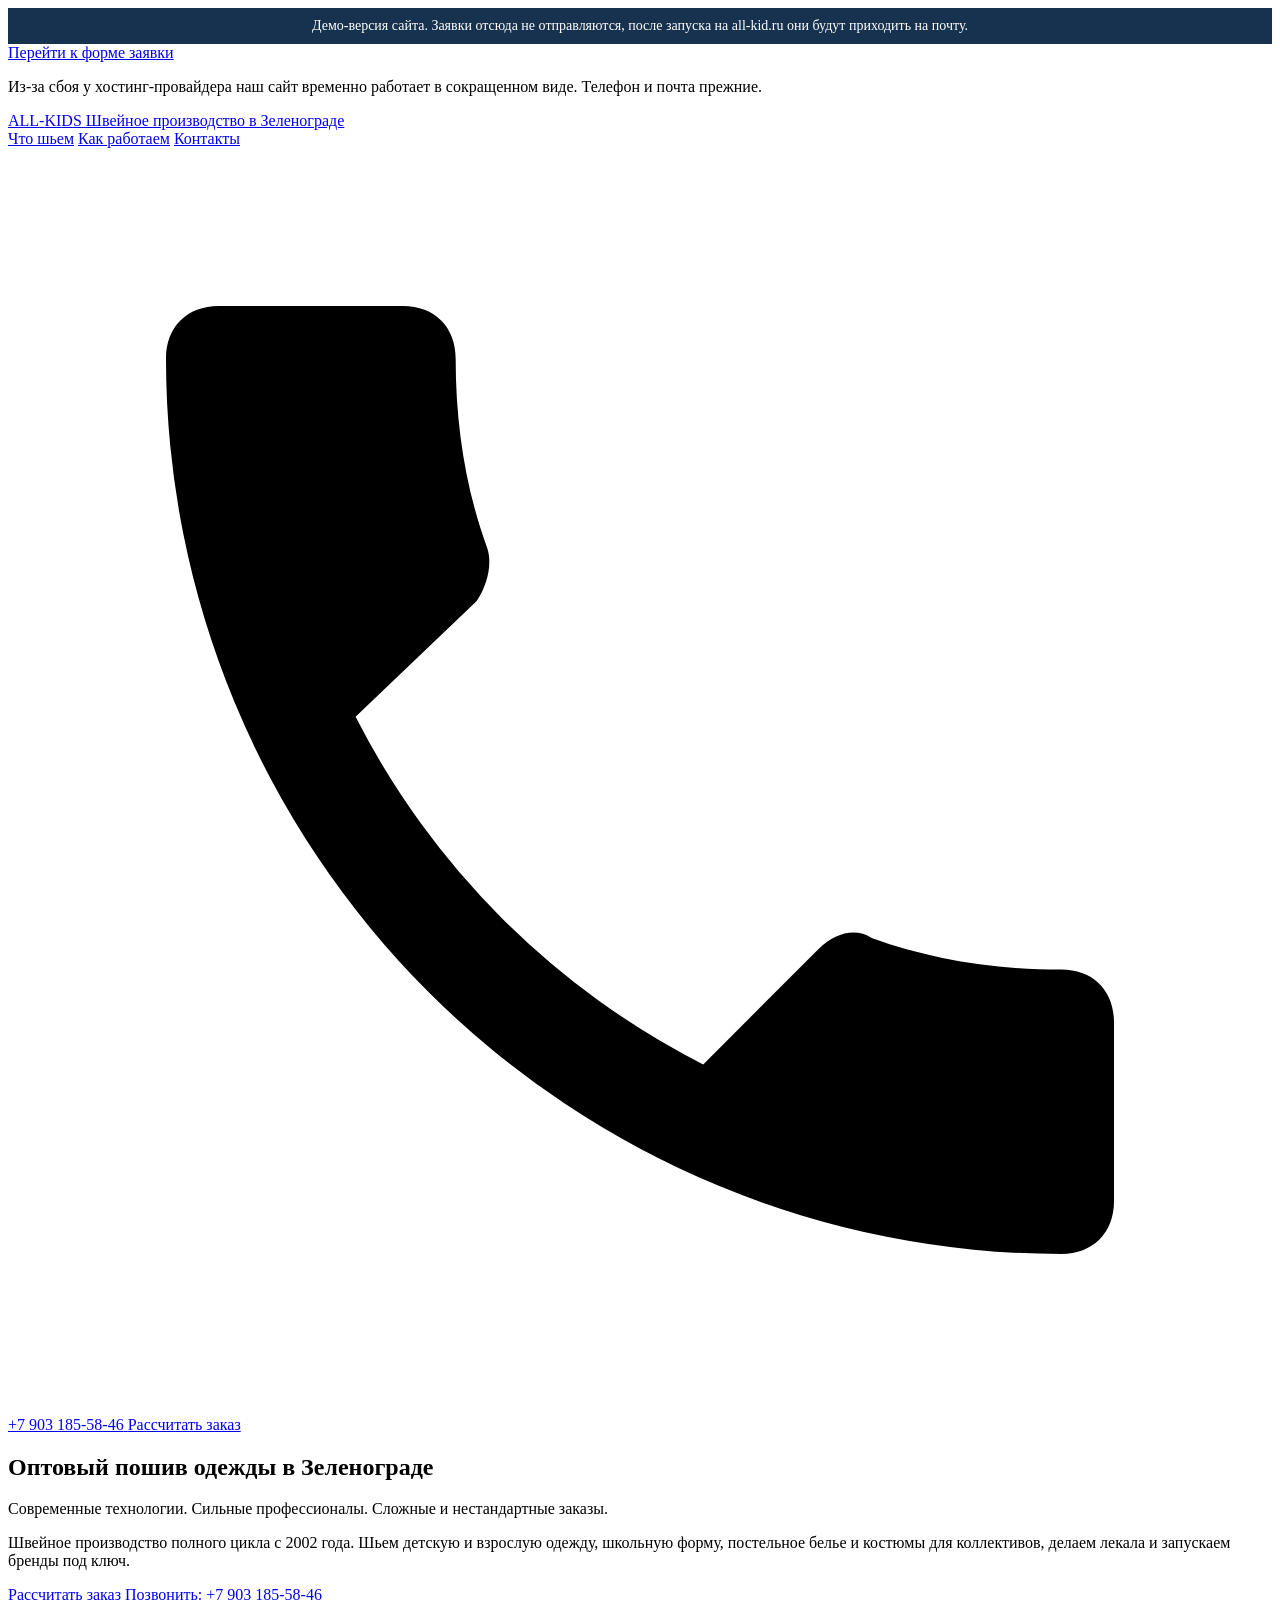
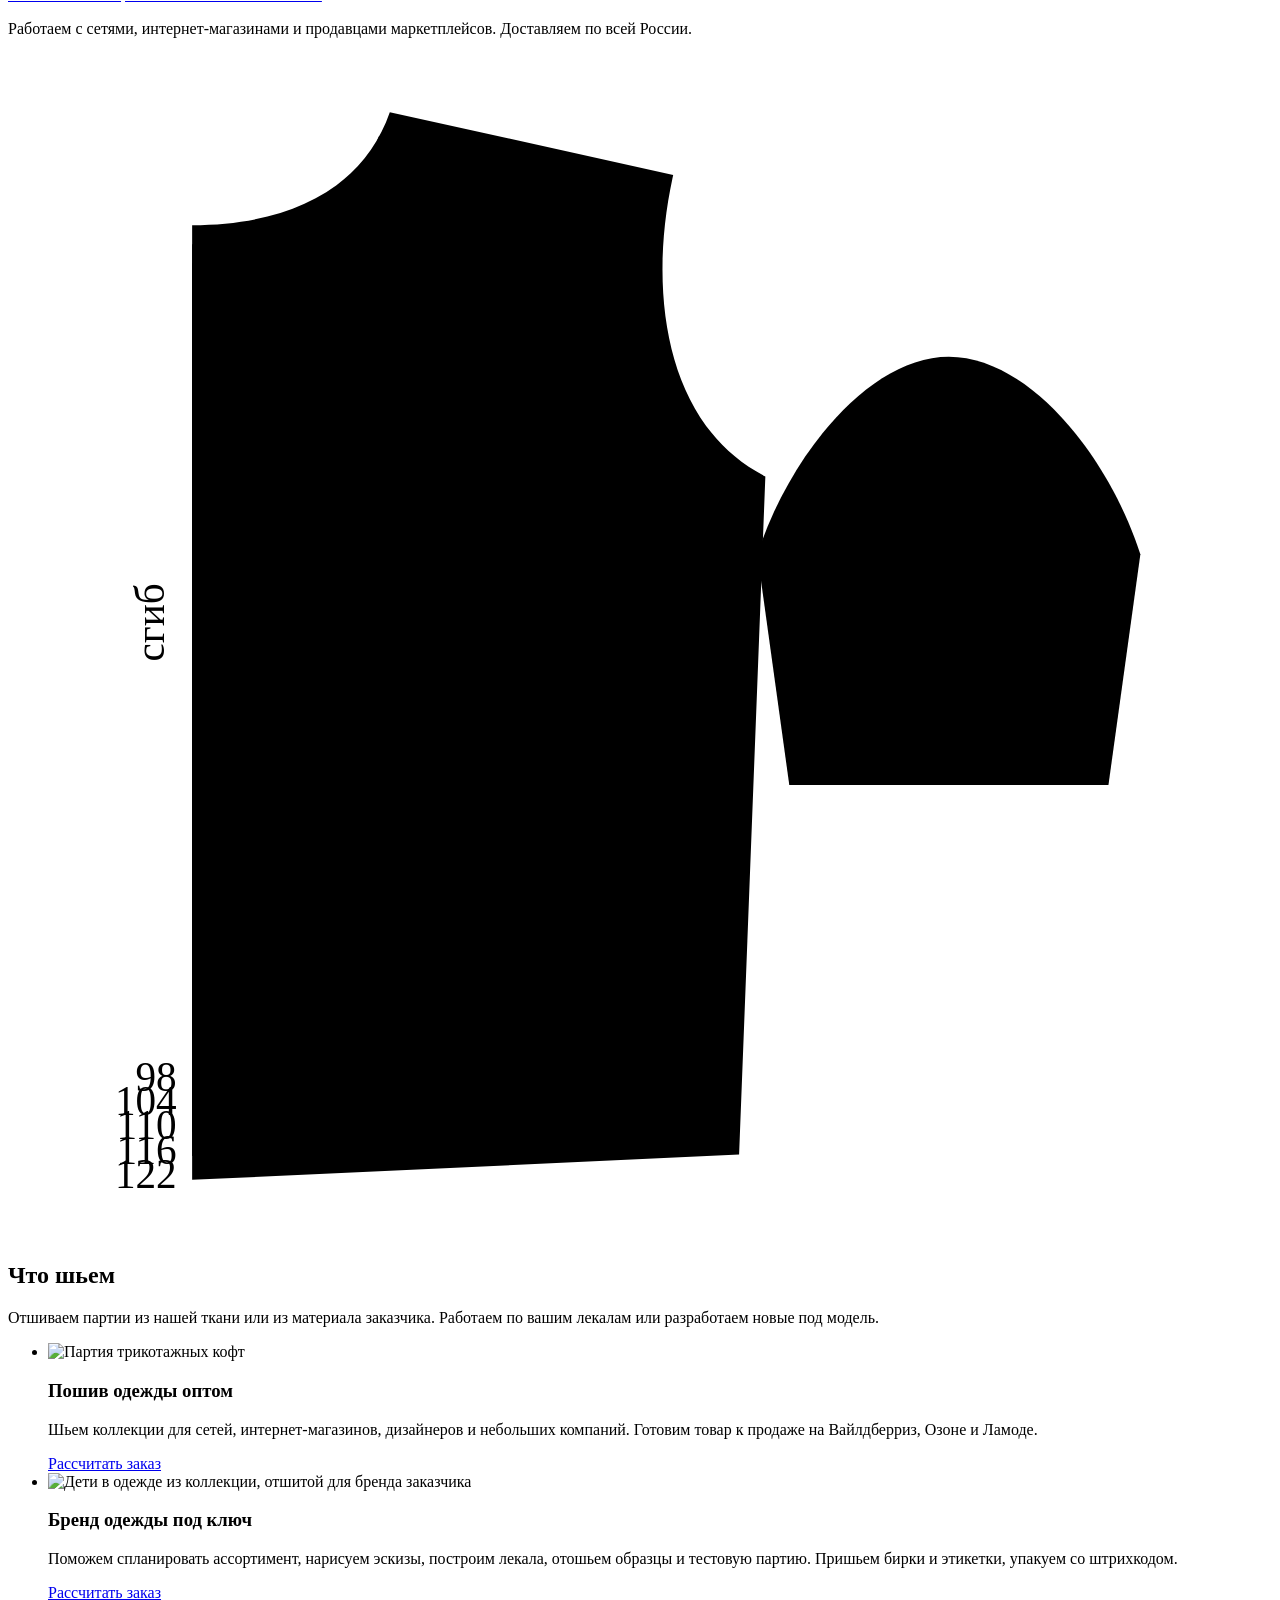
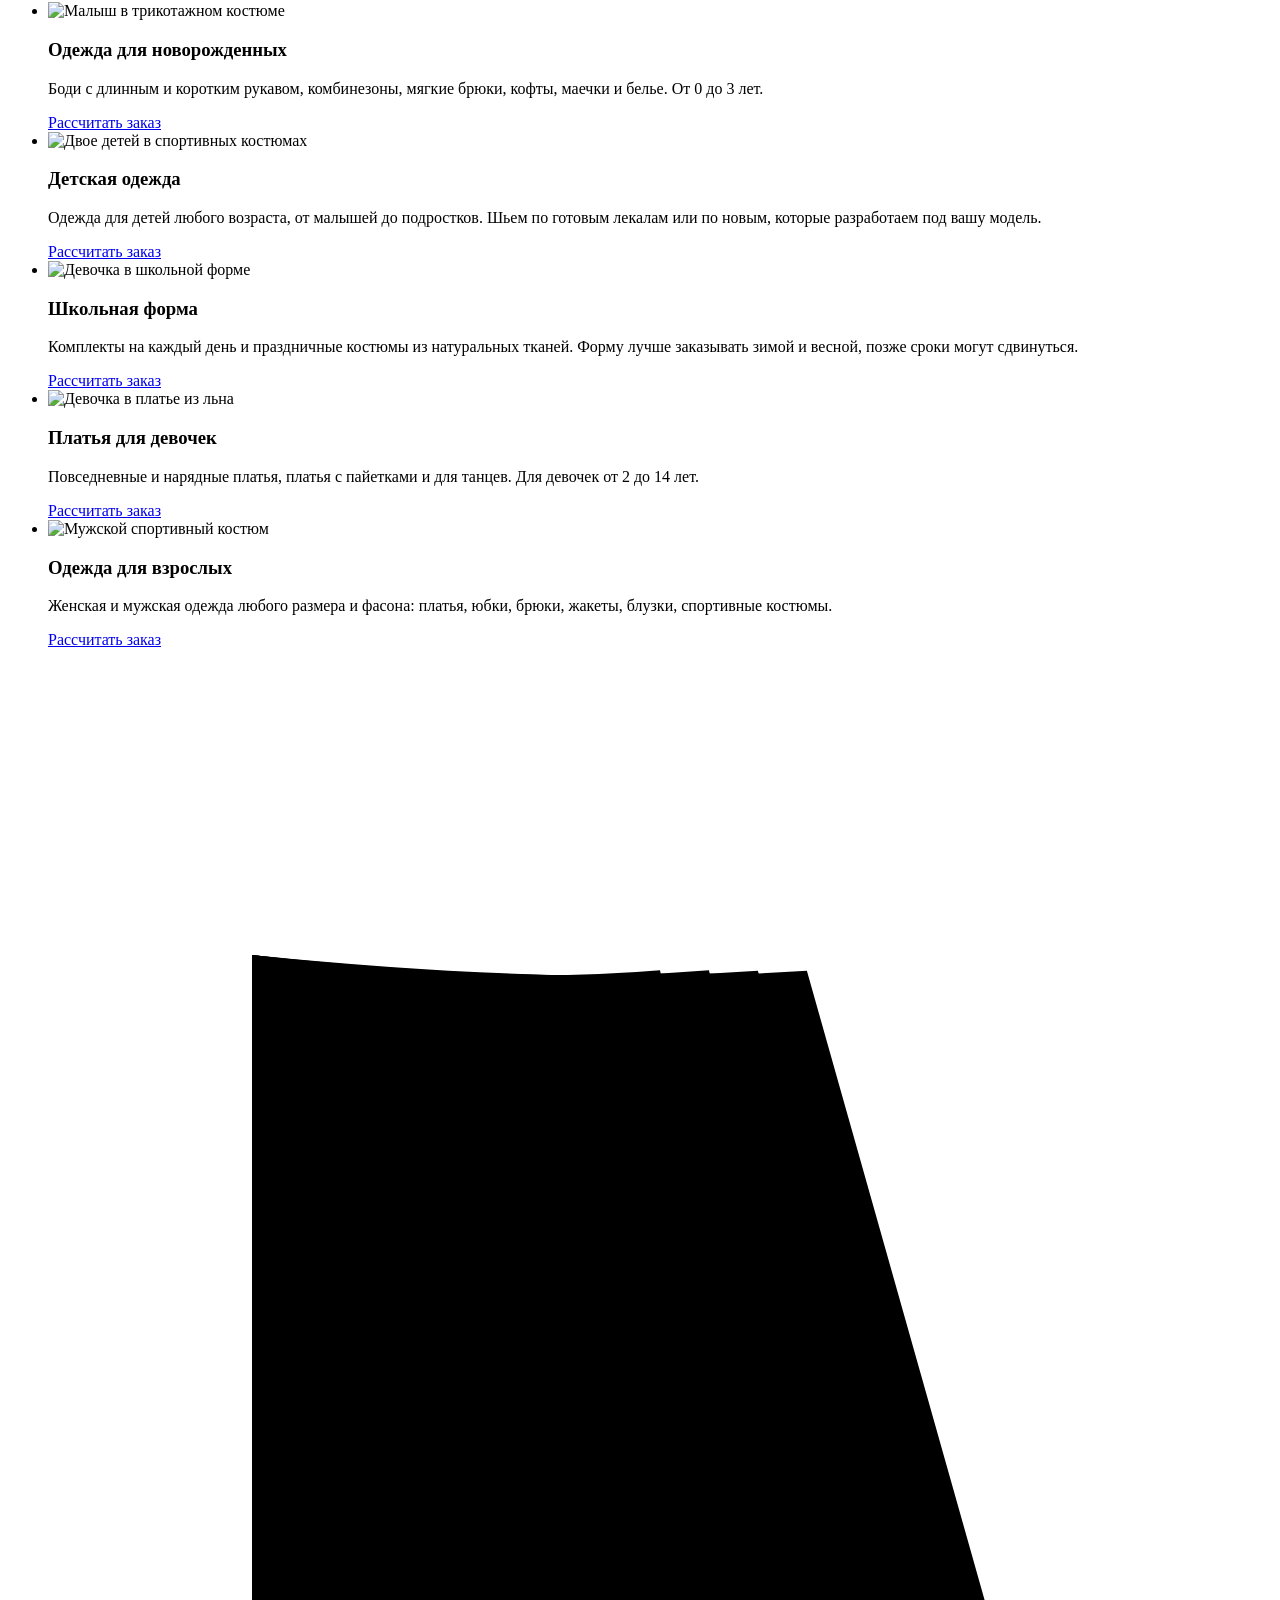
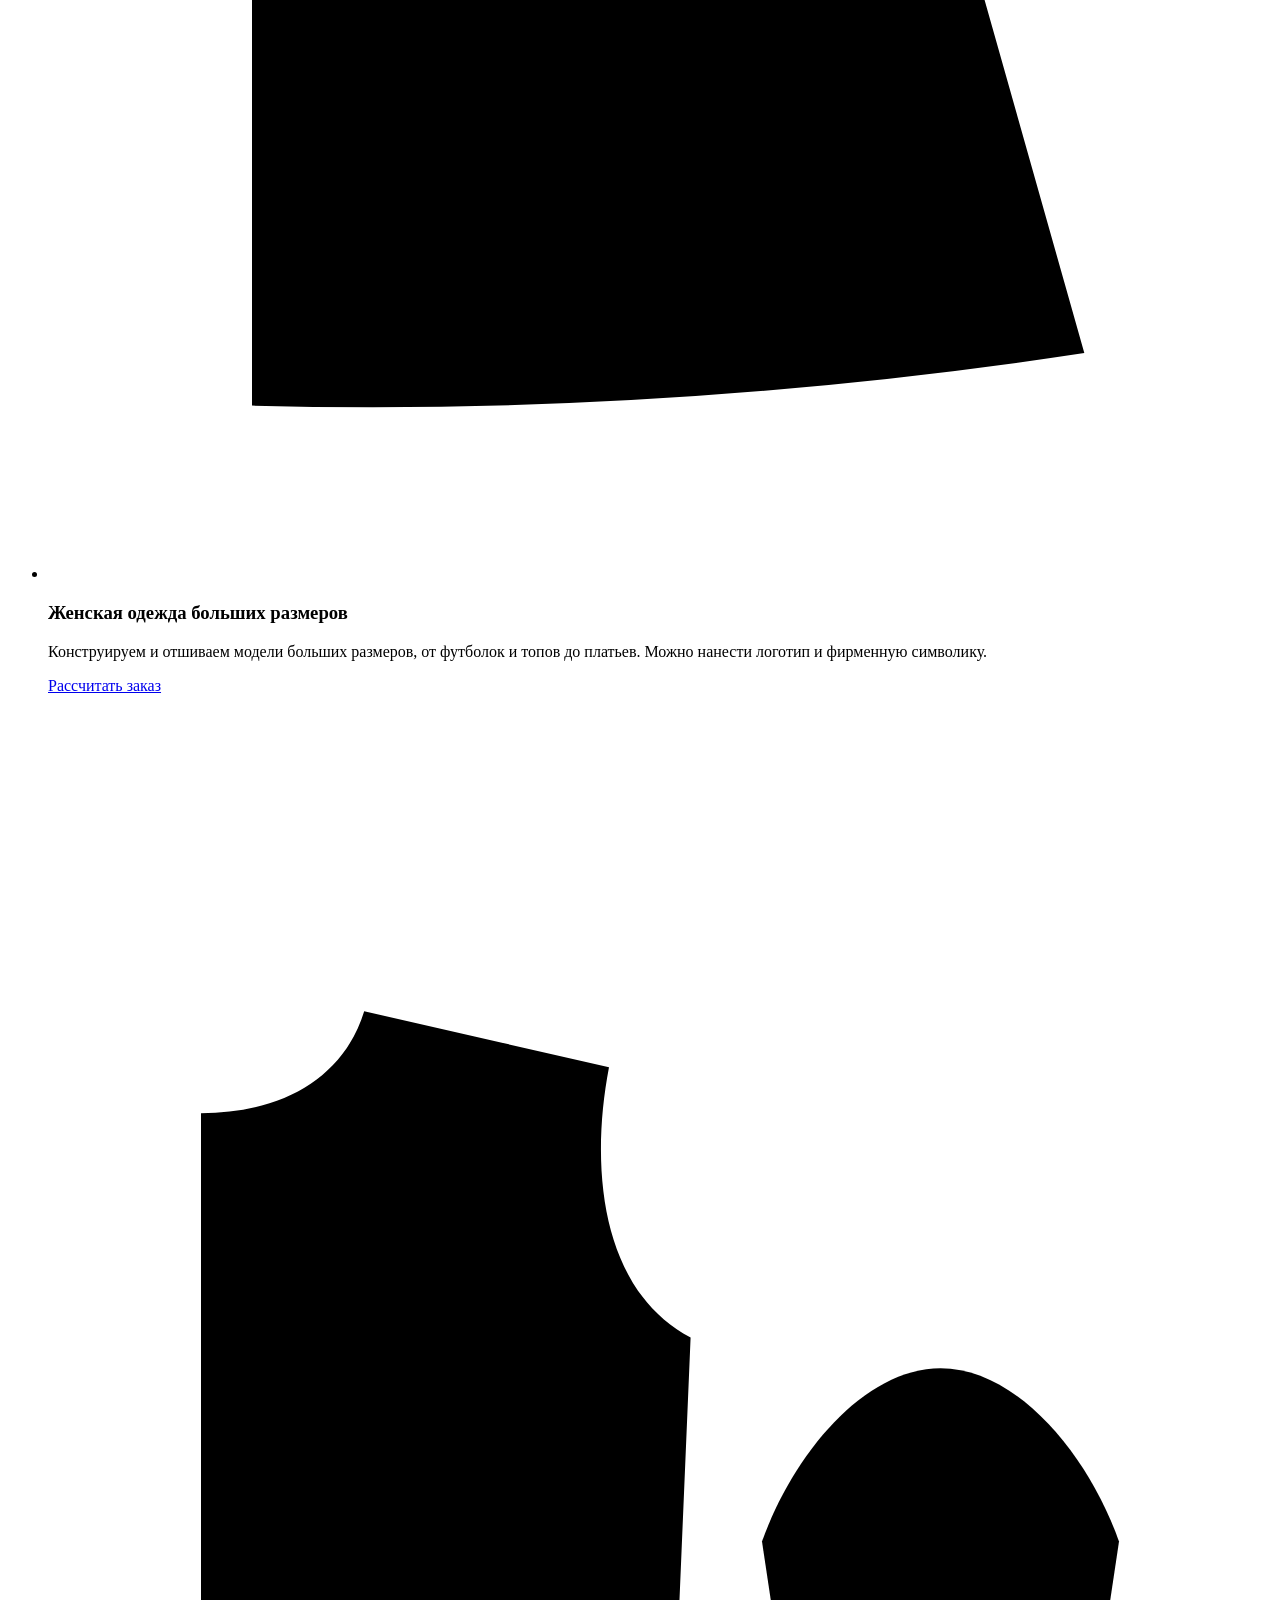
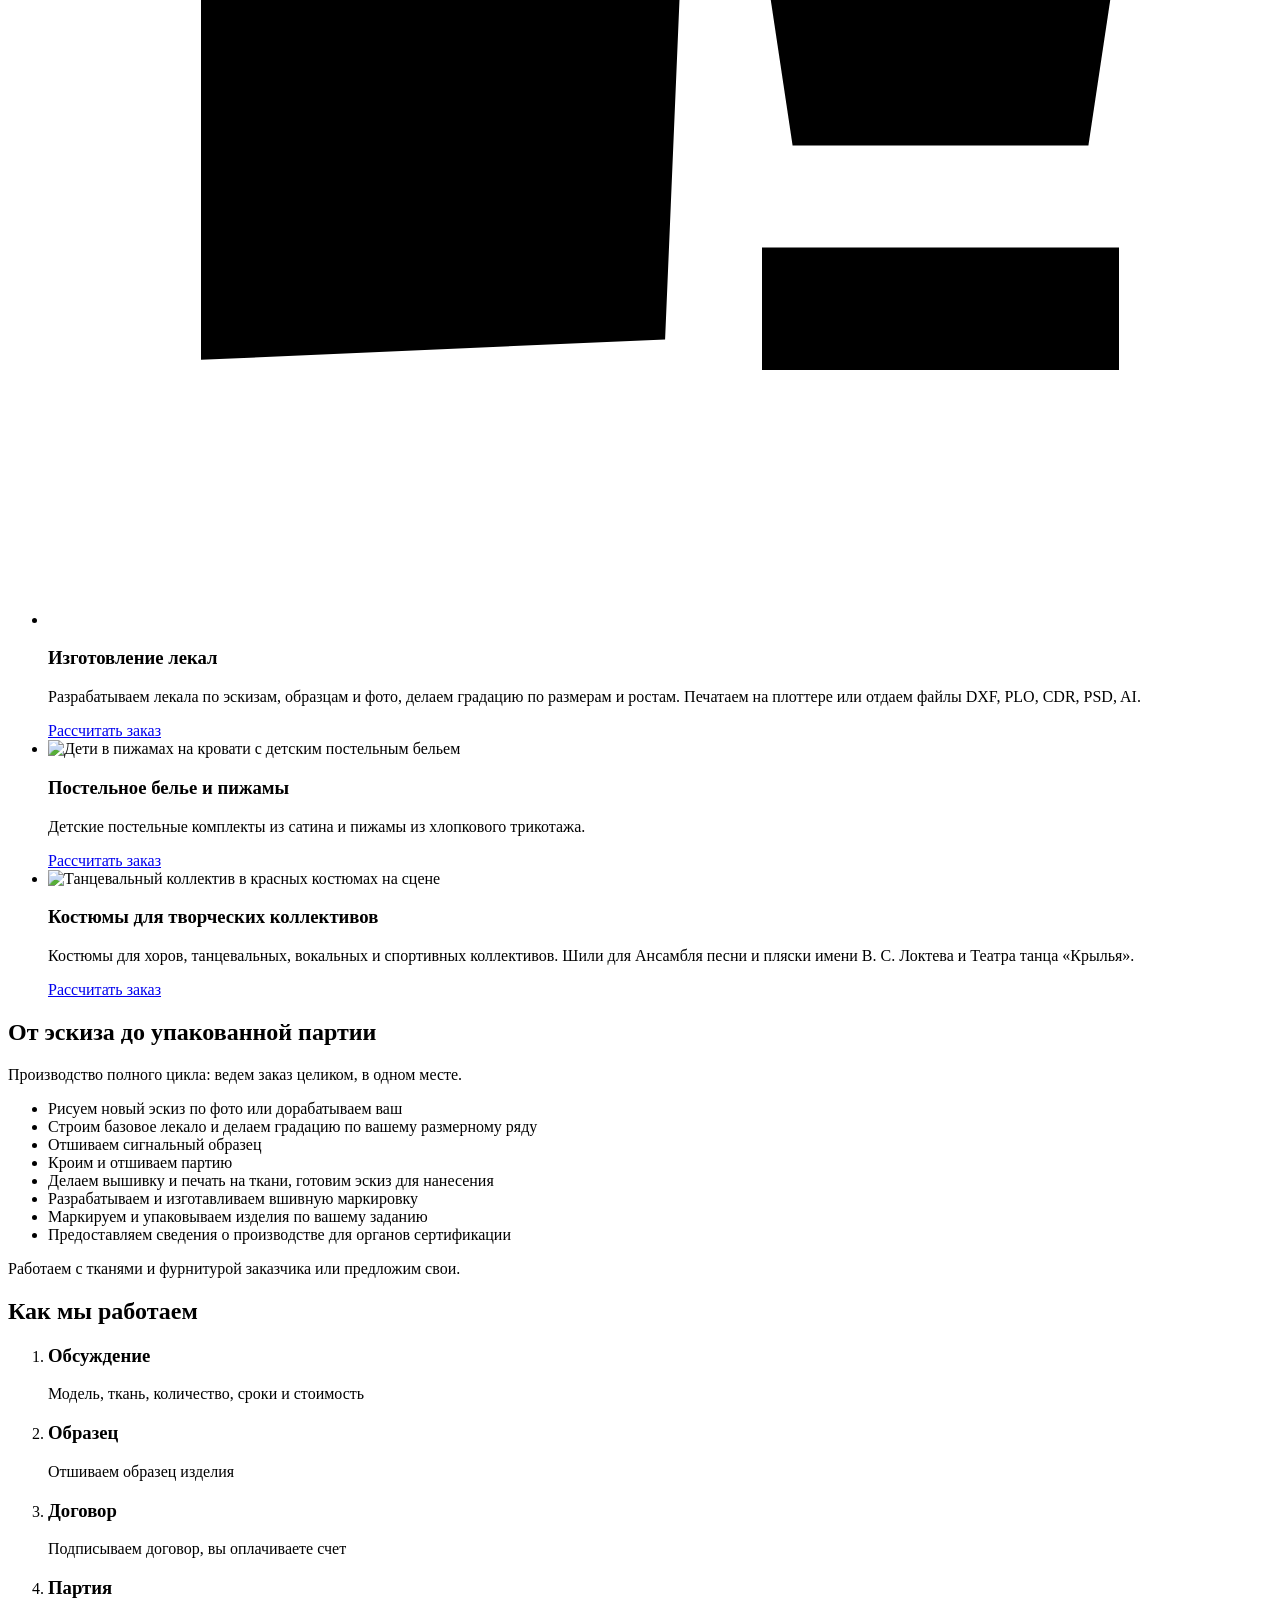
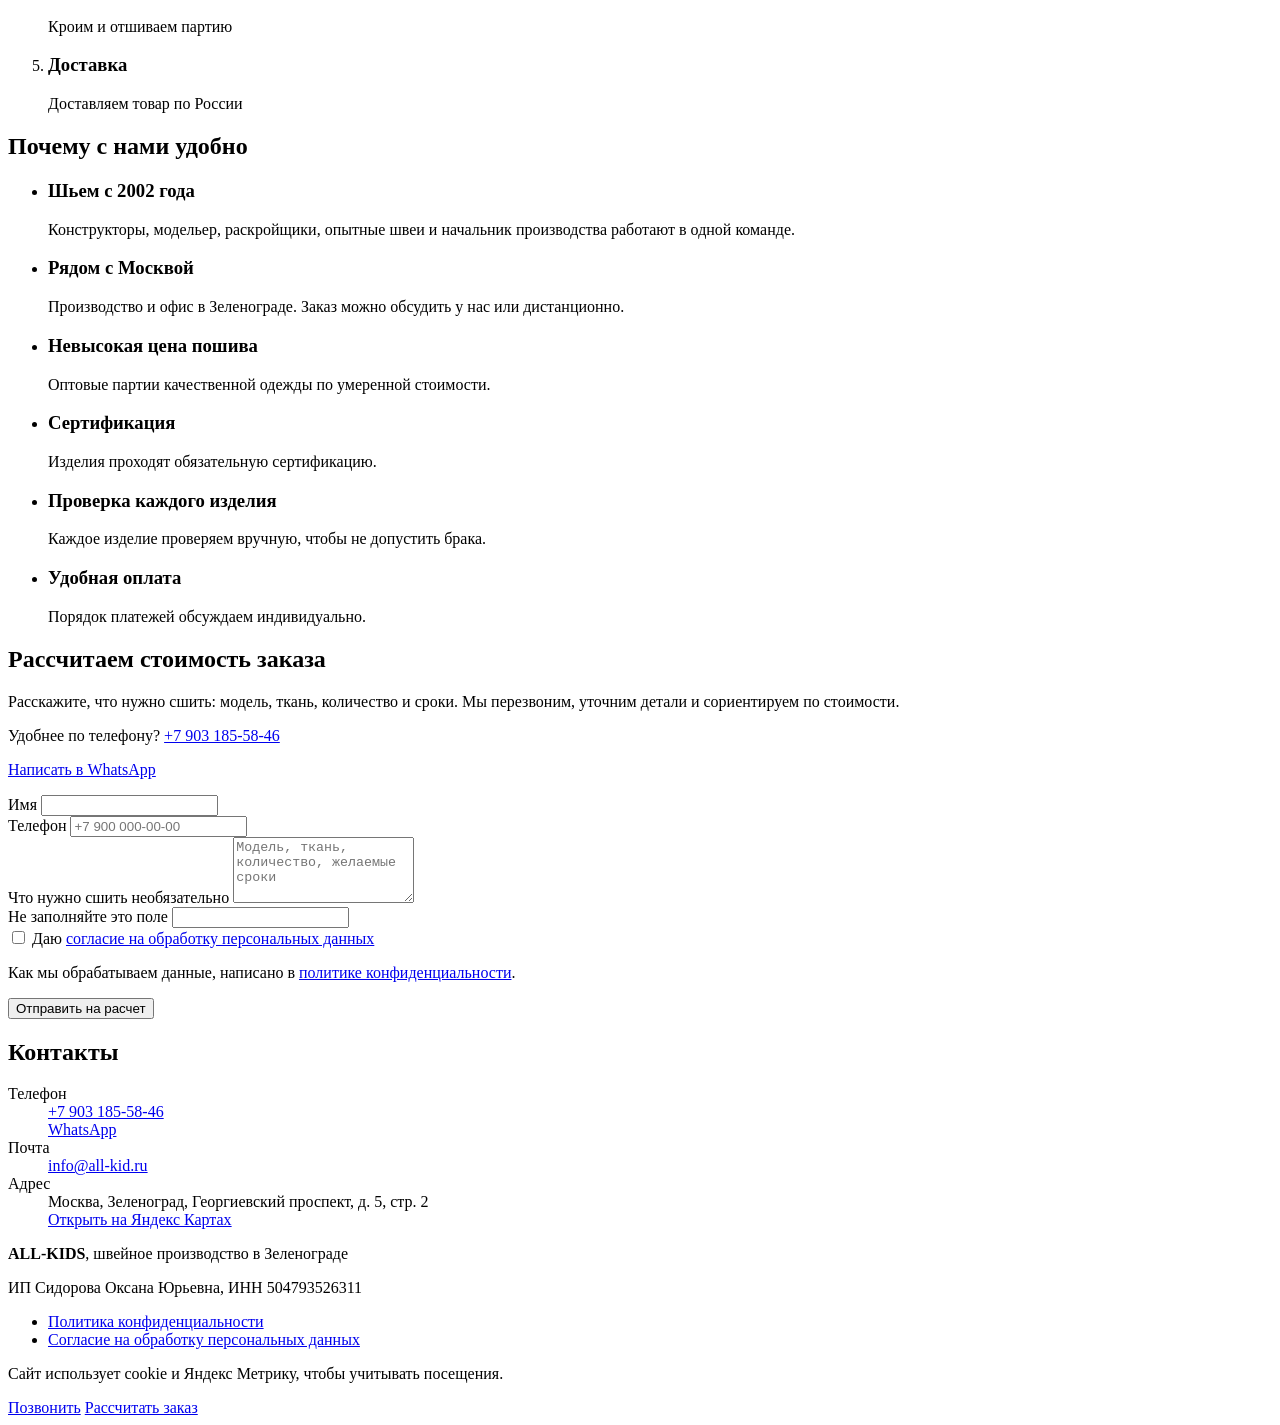
==== commit 3c8ba5ec: "Update the demo: WhatsApp, new address, operator details, temporary notice Co-Authored-By: Claude Op" ====
--- a/index.html
+++ b/index.html
@@ -17,7 +17,7 @@
 <link rel="icon" href="/all-kid-demo/favicon.ico" sizes="any">
 <link rel="apple-touch-icon" href="/all-kid-demo/assets/img/apple-touch-icon.png">
 <link rel="preload" href="/all-kid-demo/assets/fonts/jost-cyrillic.woff2" as="font" type="font/woff2" crossorigin>
-<link rel="stylesheet" href="/all-kid-demo/assets/css/style.css?v=1">
+<link rel="stylesheet" href="/all-kid-demo/assets/css/style.css?v=2">
 <script defer src="/all-kid-demo/assets/js/main.js?v=1"></script>
 <script>window.METRIKA_ID = 0; window.ym = function () {};</script>
 <meta name="robots" content="noindex, nofollow">
@@ -26,6 +26,11 @@
 <body>
 <p class="demo-bar" role="note">Демо-версия сайта. Заявки отсюда не отправляются, после запуска на all-kid.ru они будут приходить на почту.</p>
 <a class="skip-link" href="#raschet">Перейти к форме заявки</a>
+
+<!-- Temporary notice, Oksana asked for it on 2026-11-07. Remove it when the full site is back. -->
+<div class="site-notice" role="note">
+  <p class="wrap">Из-за сбоя у&nbsp;хостинг-провайдера наш сайт временно работает в&nbsp;сокращенном виде. Телефон и&nbsp;почта прежние.</p>
+</div>
 
 <header class="site-header">
   <div class="wrap header-row">
@@ -298,8 +303,7 @@
         <h2 id="raschet-title">Рассчитаем стоимость заказа</h2>
         <p>Расскажите, что нужно сшить: модель, ткань, количество и сроки. Мы перезвоним, уточним детали и сориентируем по стоимости.</p>
         <p class="order-call">Удобнее по телефону? <a href="tel:+79031855846">+7 903 185-58-46</a></p>
-        <!-- TODO: Oksana WhatsApp shu raqamda ekanini tasdiqlasa, hidden'ni olib tashlang (shu sahifada 2 joyda) -->
-        <p class="order-call" hidden><a href="https://wa.me/79031855846">Написать в WhatsApp</a></p>
+        <p class="order-call"><a href="https://wa.me/79031855846" target="_blank" rel="noopener">Написать в WhatsApp</a></p>
       </div>
 
       <div class="order-card">
@@ -353,18 +357,17 @@
         <div>
           <dt>Телефон</dt>
           <dd><a href="tel:+79031855846">+7 903 185-58-46</a></dd>
-          <!-- TODO: WhatsApp, see the note above -->
-          <dd class="contact-extra" hidden><a href="https://wa.me/79031855846">WhatsApp</a></dd>
+          <dd class="contact-extra"><a href="https://wa.me/79031855846" target="_blank" rel="noopener">WhatsApp</a></dd>
         </div>
         <div>
           <dt>Почта</dt>
           <dd><a href="mailto:info@all-kid.ru">info@all-kid.ru</a></dd>
         </div>
         <div>
-          <dt>Производство и офис</dt>
-          <!-- TODO: the 2023 address from the web archive. Oksana has not confirmed it yet (brief, section 4a). -->
-          <dd class="contact-address">124460, Москва, Зеленоград, проспект Генерала Алексеева, 23с1</dd>
-          <dd class="contact-extra"><a href="https://yandex.ru/maps/?text=%D0%97%D0%B5%D0%BB%D0%B5%D0%BD%D0%BE%D0%B3%D1%80%D0%B0%D0%B4%2C%20%D0%BF%D1%80%D0%BE%D1%81%D0%BF%D0%B5%D0%BA%D1%82%20%D0%93%D0%B5%D0%BD%D0%B5%D1%80%D0%B0%D0%BB%D0%B0%20%D0%90%D0%BB%D0%B5%D0%BA%D1%81%D0%B5%D0%B5%D0%B2%D0%B0%2C%2023%D1%811" target="_blank" rel="noopener">Открыть на Яндекс Картах</a></dd>
+          <dt>Адрес</dt>
+          <!-- Oksana, 2026-11-07: they moved about a year ago, the 2023 address is outdated. -->
+          <dd class="contact-address">Москва, Зеленоград, Георгиевский проспект, д.&nbsp;5, стр.&nbsp;2</dd>
+          <dd class="contact-extra"><a href="https://yandex.ru/maps/?text=%D0%97%D0%B5%D0%BB%D0%B5%D0%BD%D0%BE%D0%B3%D1%80%D0%B0%D0%B4%2C%20%D0%93%D0%B5%D0%BE%D1%80%D0%B3%D0%B8%D0%B5%D0%B2%D1%81%D0%BA%D0%B8%D0%B9%20%D0%BF%D1%80%D0%BE%D1%81%D0%BF%D0%B5%D0%BA%D1%82%2C%205%D1%812" target="_blank" rel="noopener">Открыть на Яндекс Картах</a></dd>
         </div>
       </dl>
     </div>
@@ -374,8 +377,7 @@
 <footer class="site-footer">
   <div class="wrap footer-grid">
     <p><strong>ALL-KIDS</strong>, швейное производство в Зеленограде</p>
-    <!-- TODO: full name and INN of the sole proprietor (asked on 2026-11-06 19:49) -->
-    <p>ИП Сидорова&nbsp;О.&nbsp;Ю., ИНН <span class="todo">уточняется</span></p>
+    <p>ИП Сидорова Оксана Юрьевна, ИНН&nbsp;504793526311</p>
     <ul class="footer-links">
       <li><a href="/all-kid-demo/privacy.html">Политика конфиденциальности</a></li>
       <li><a href="/all-kid-demo/consent.html">Согласие на обработку персональных данных</a></li>
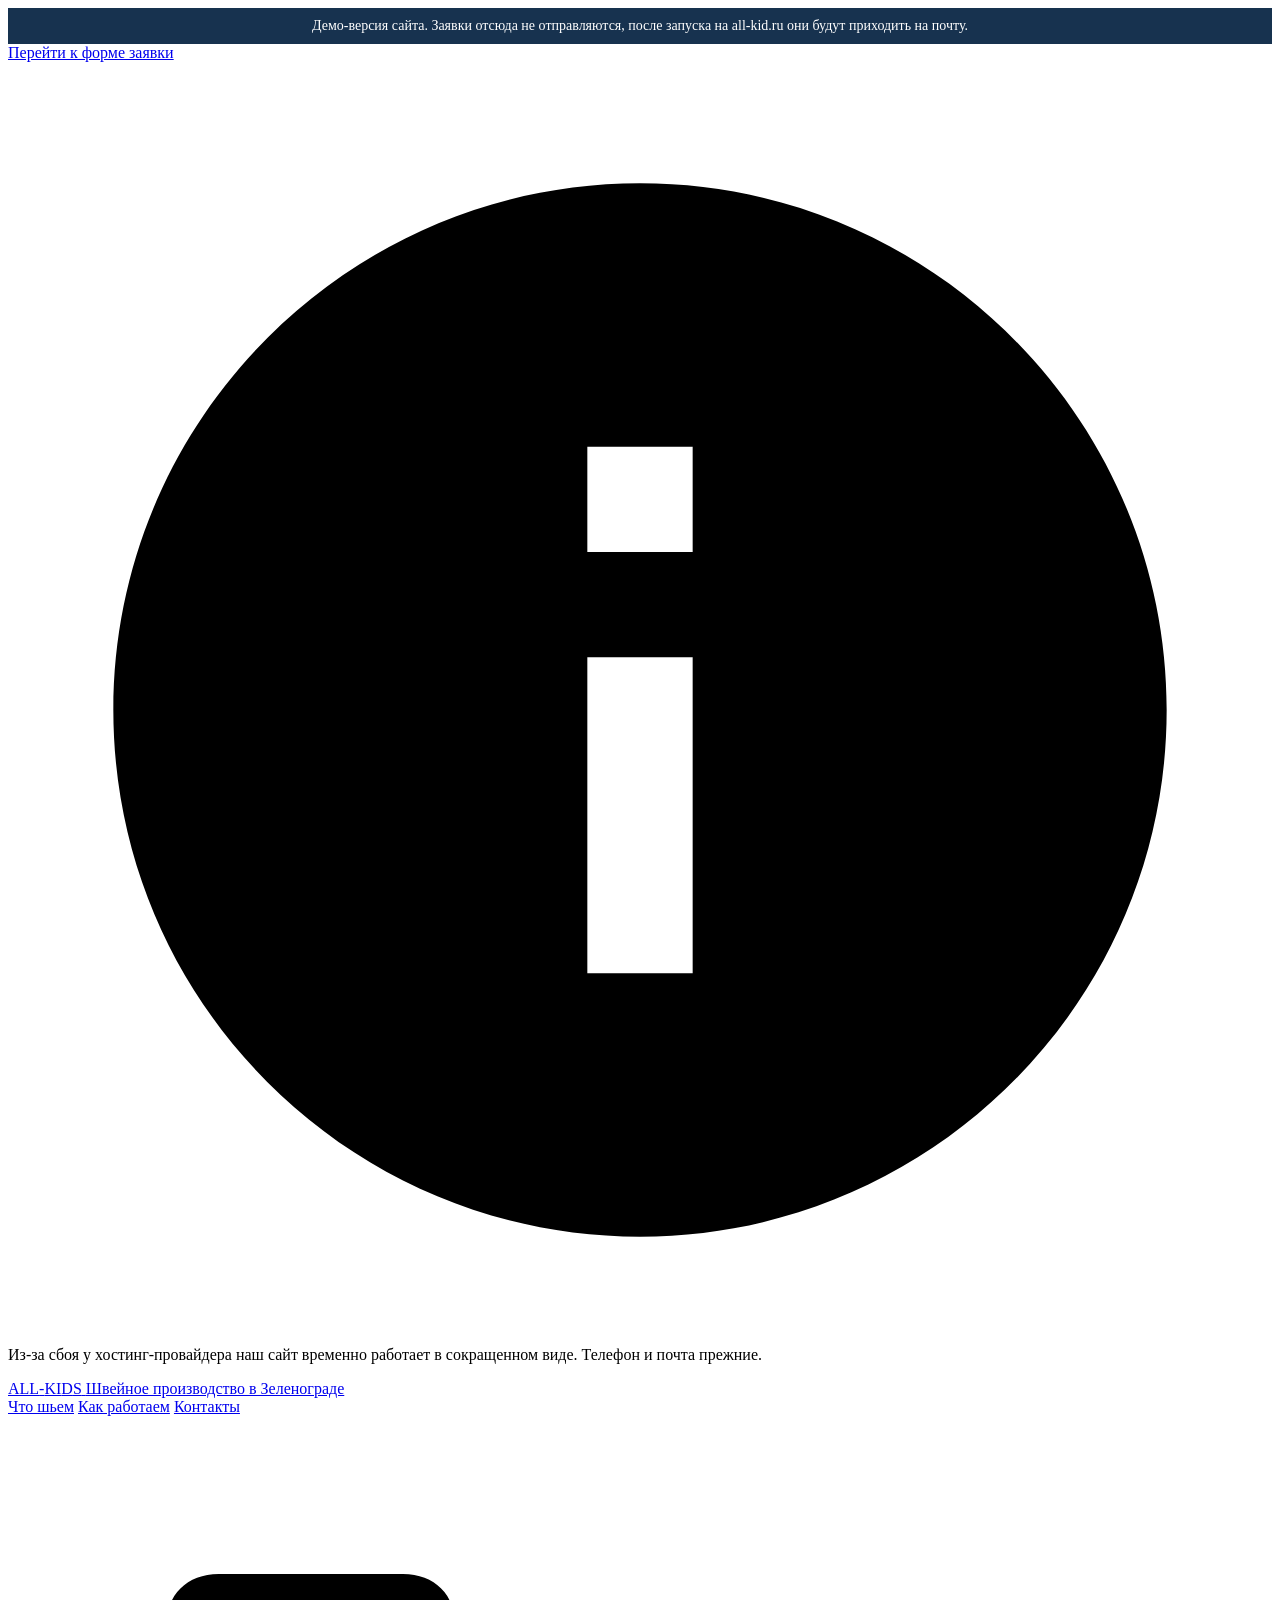
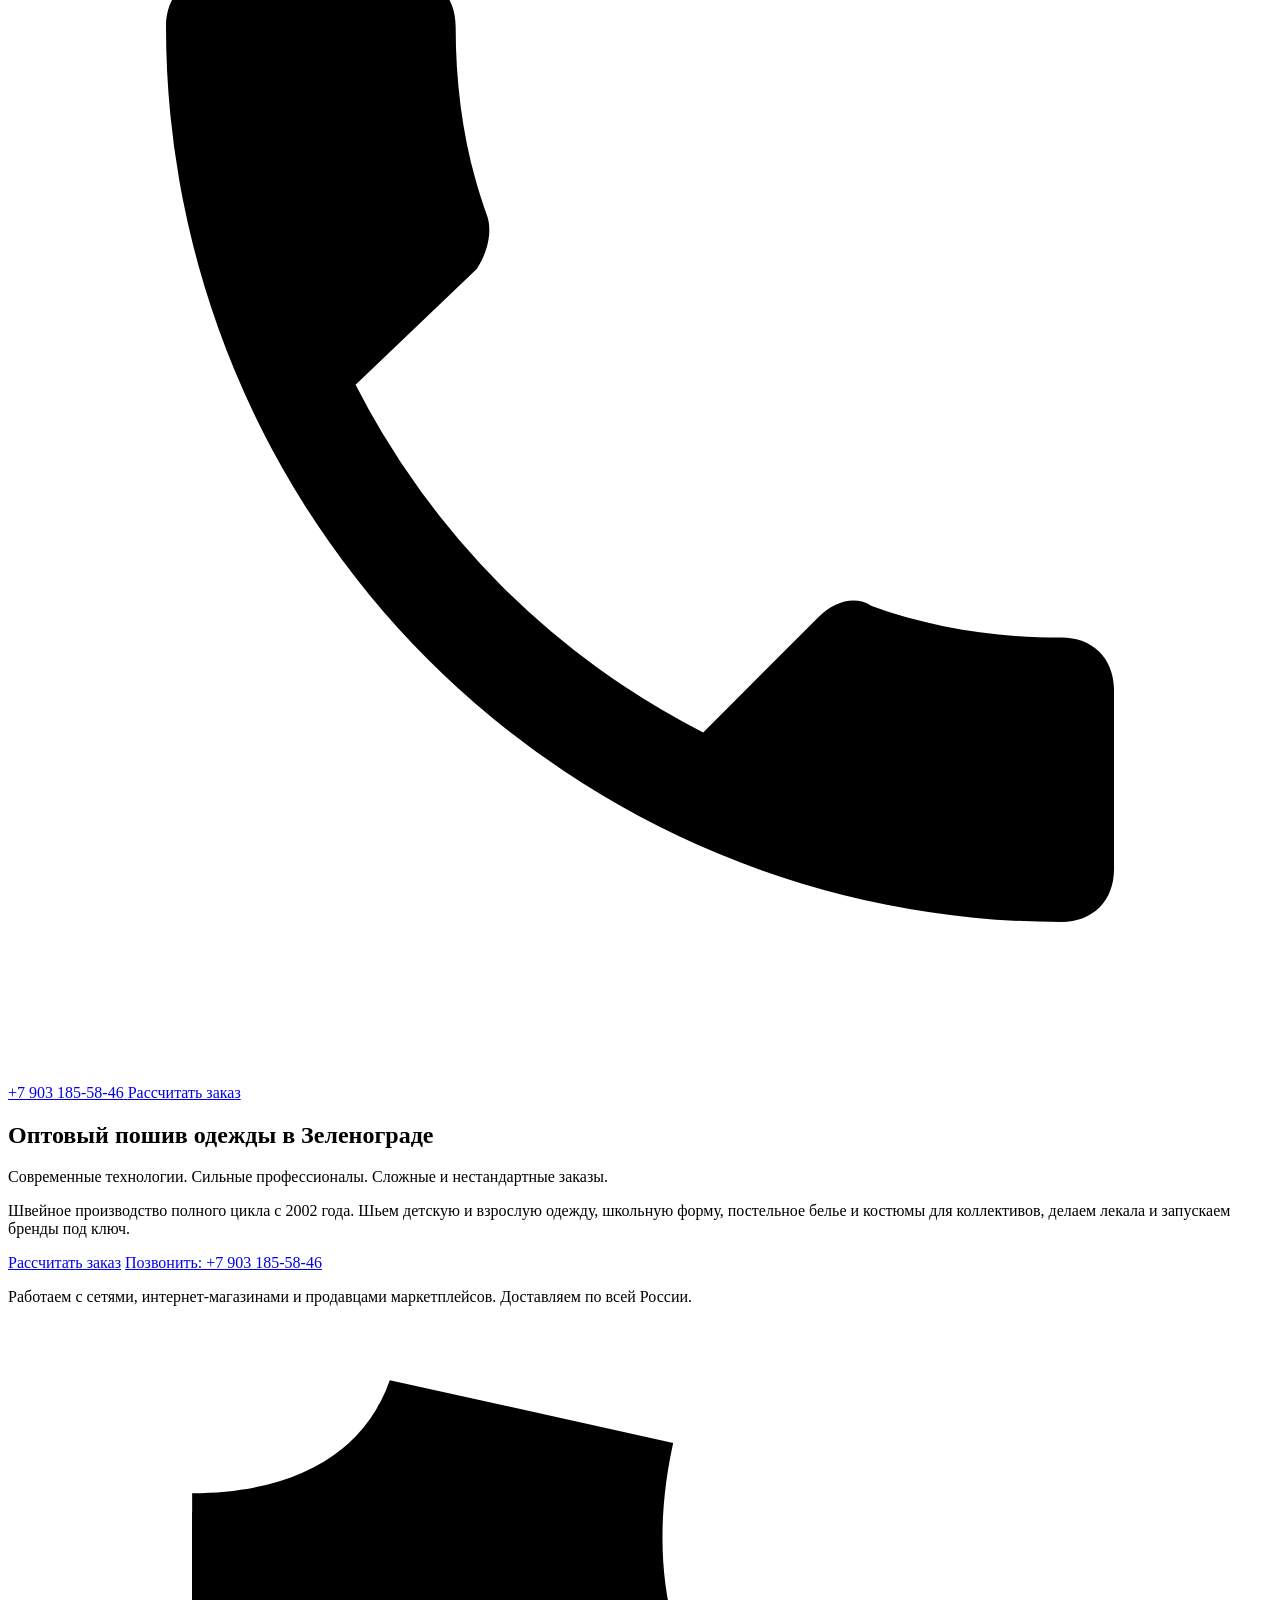
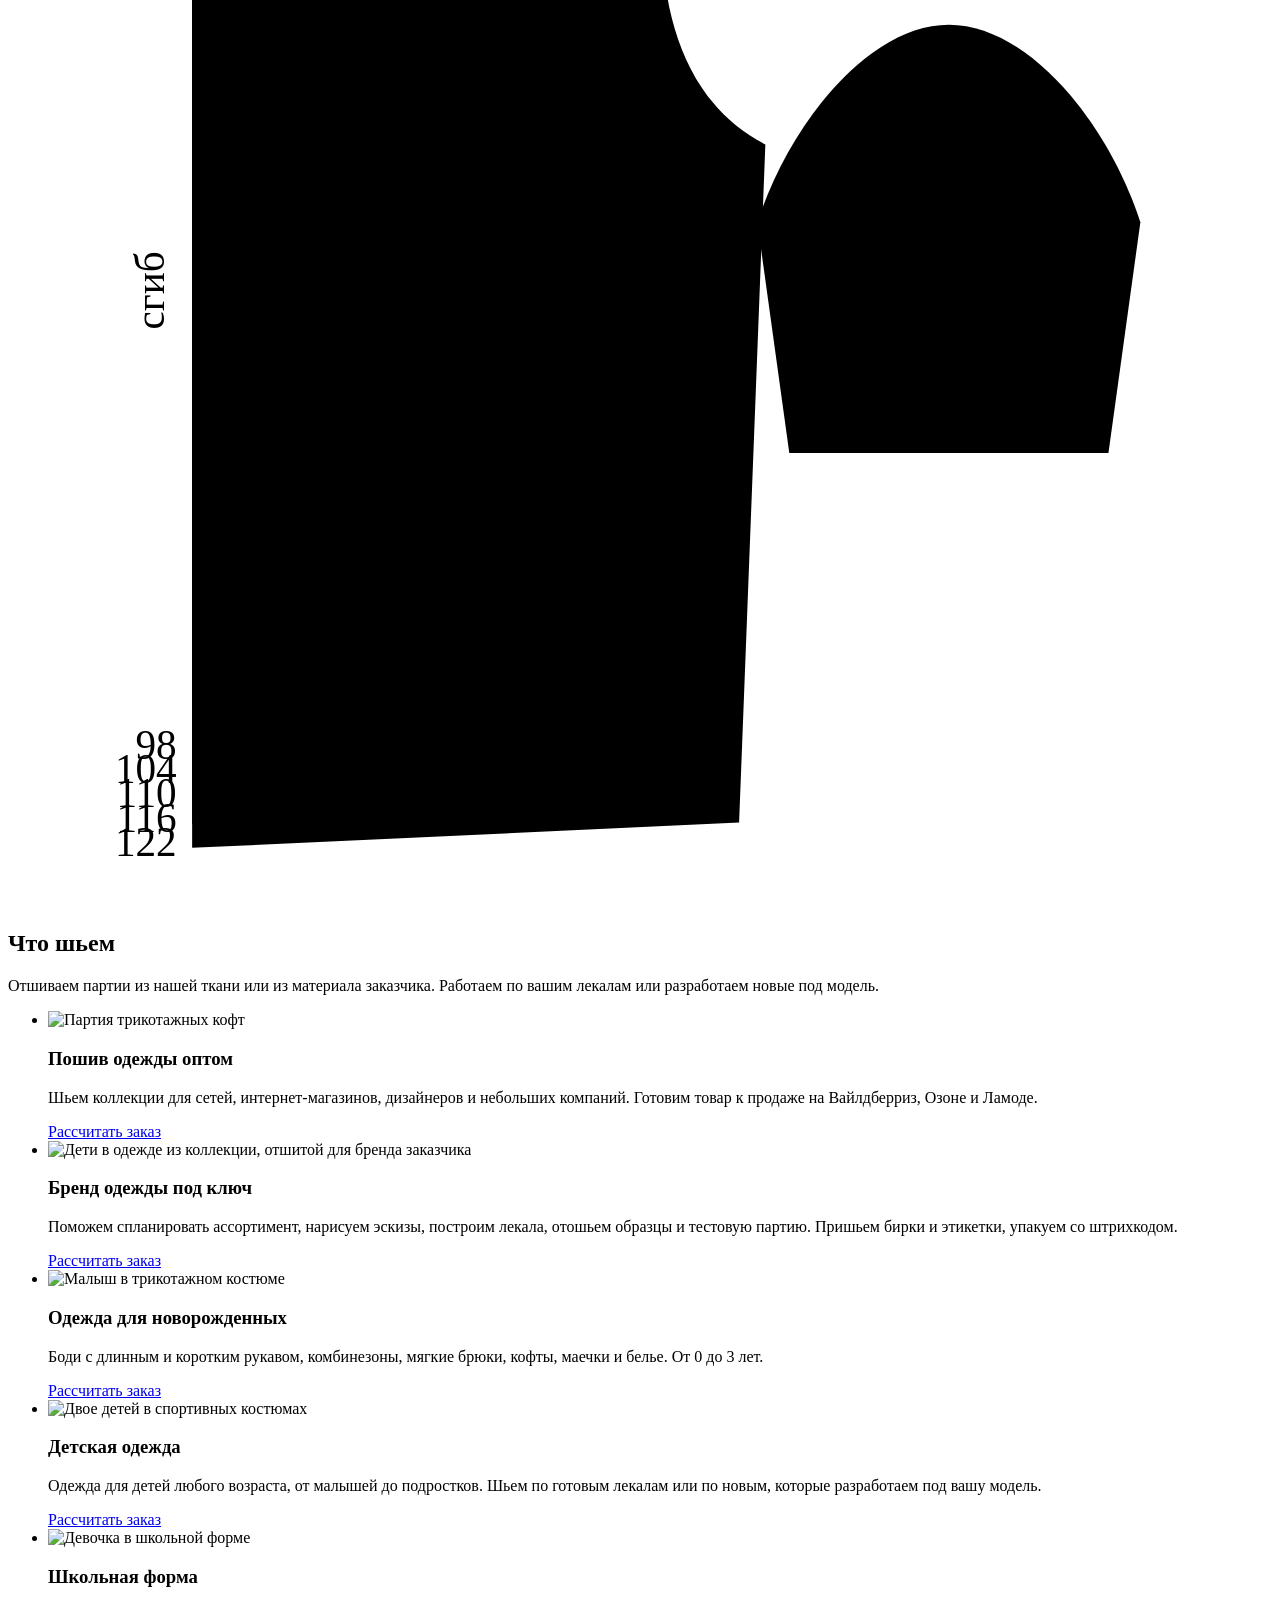
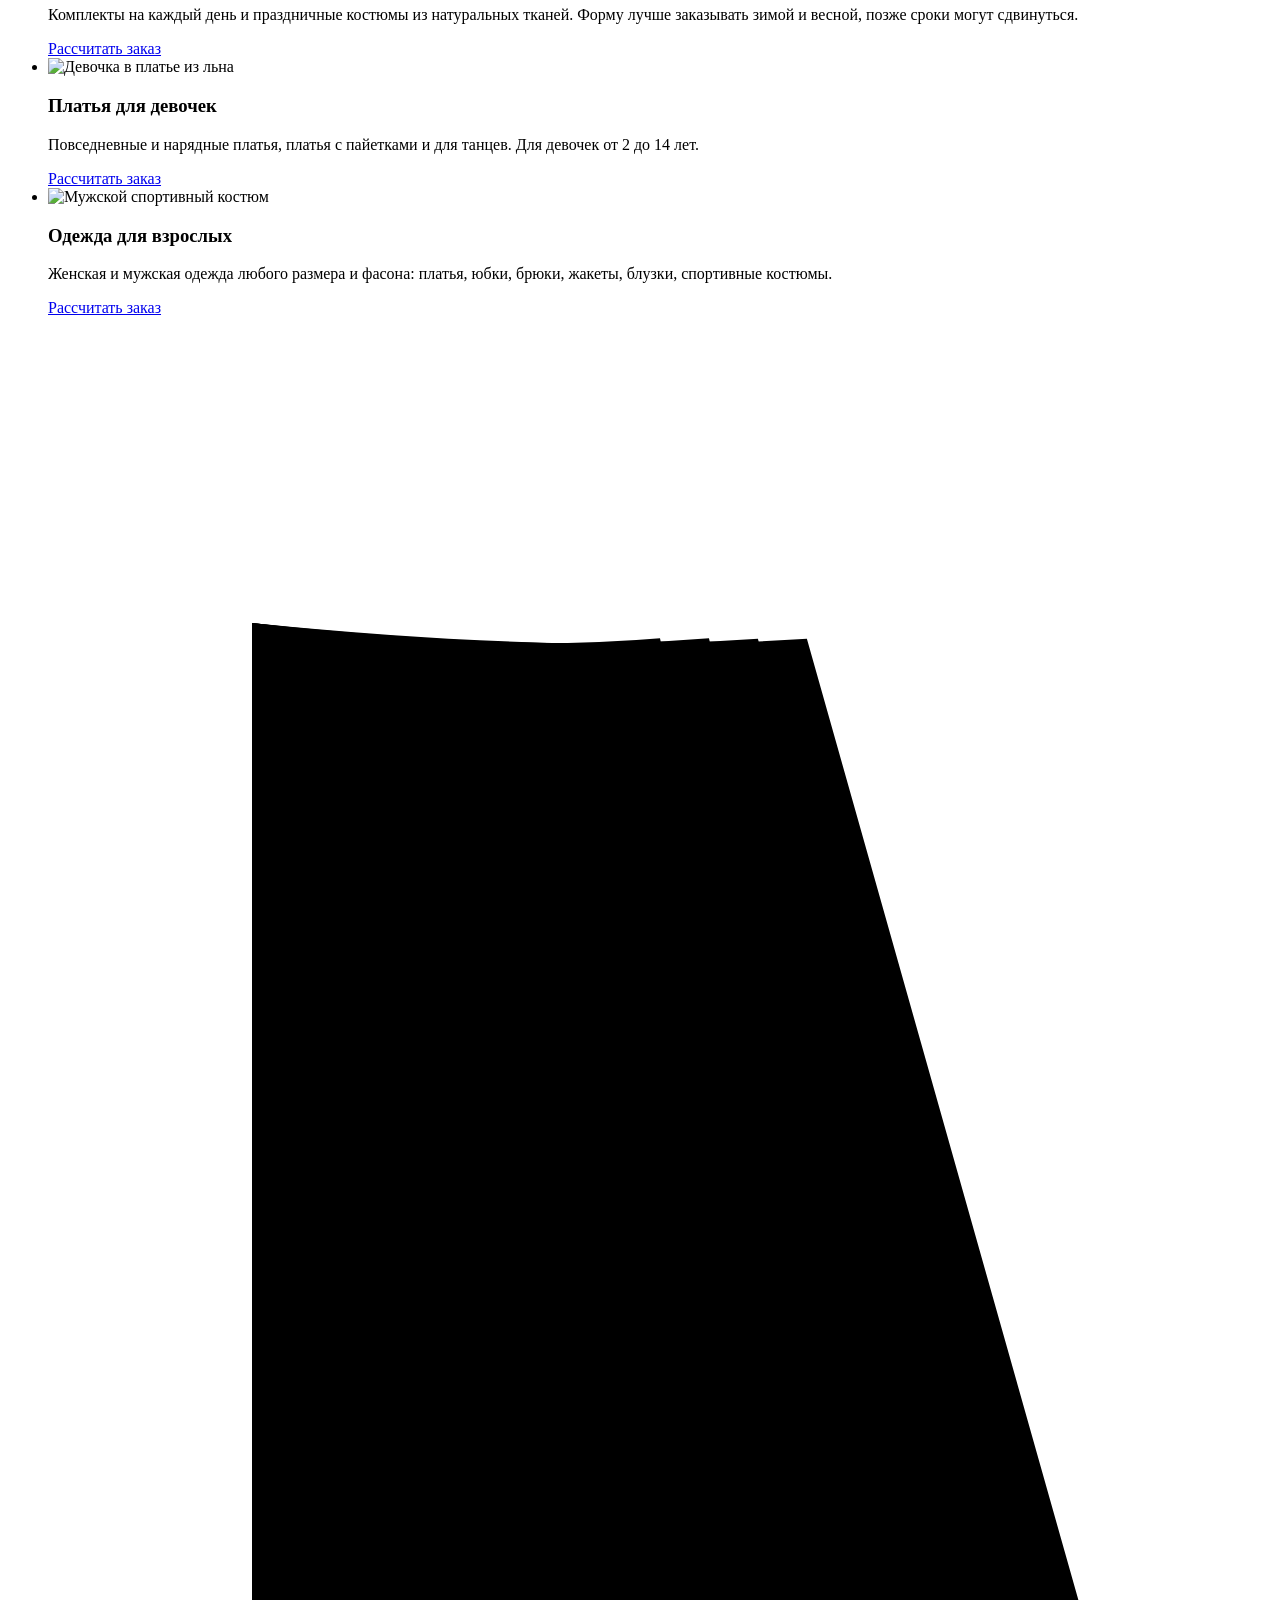
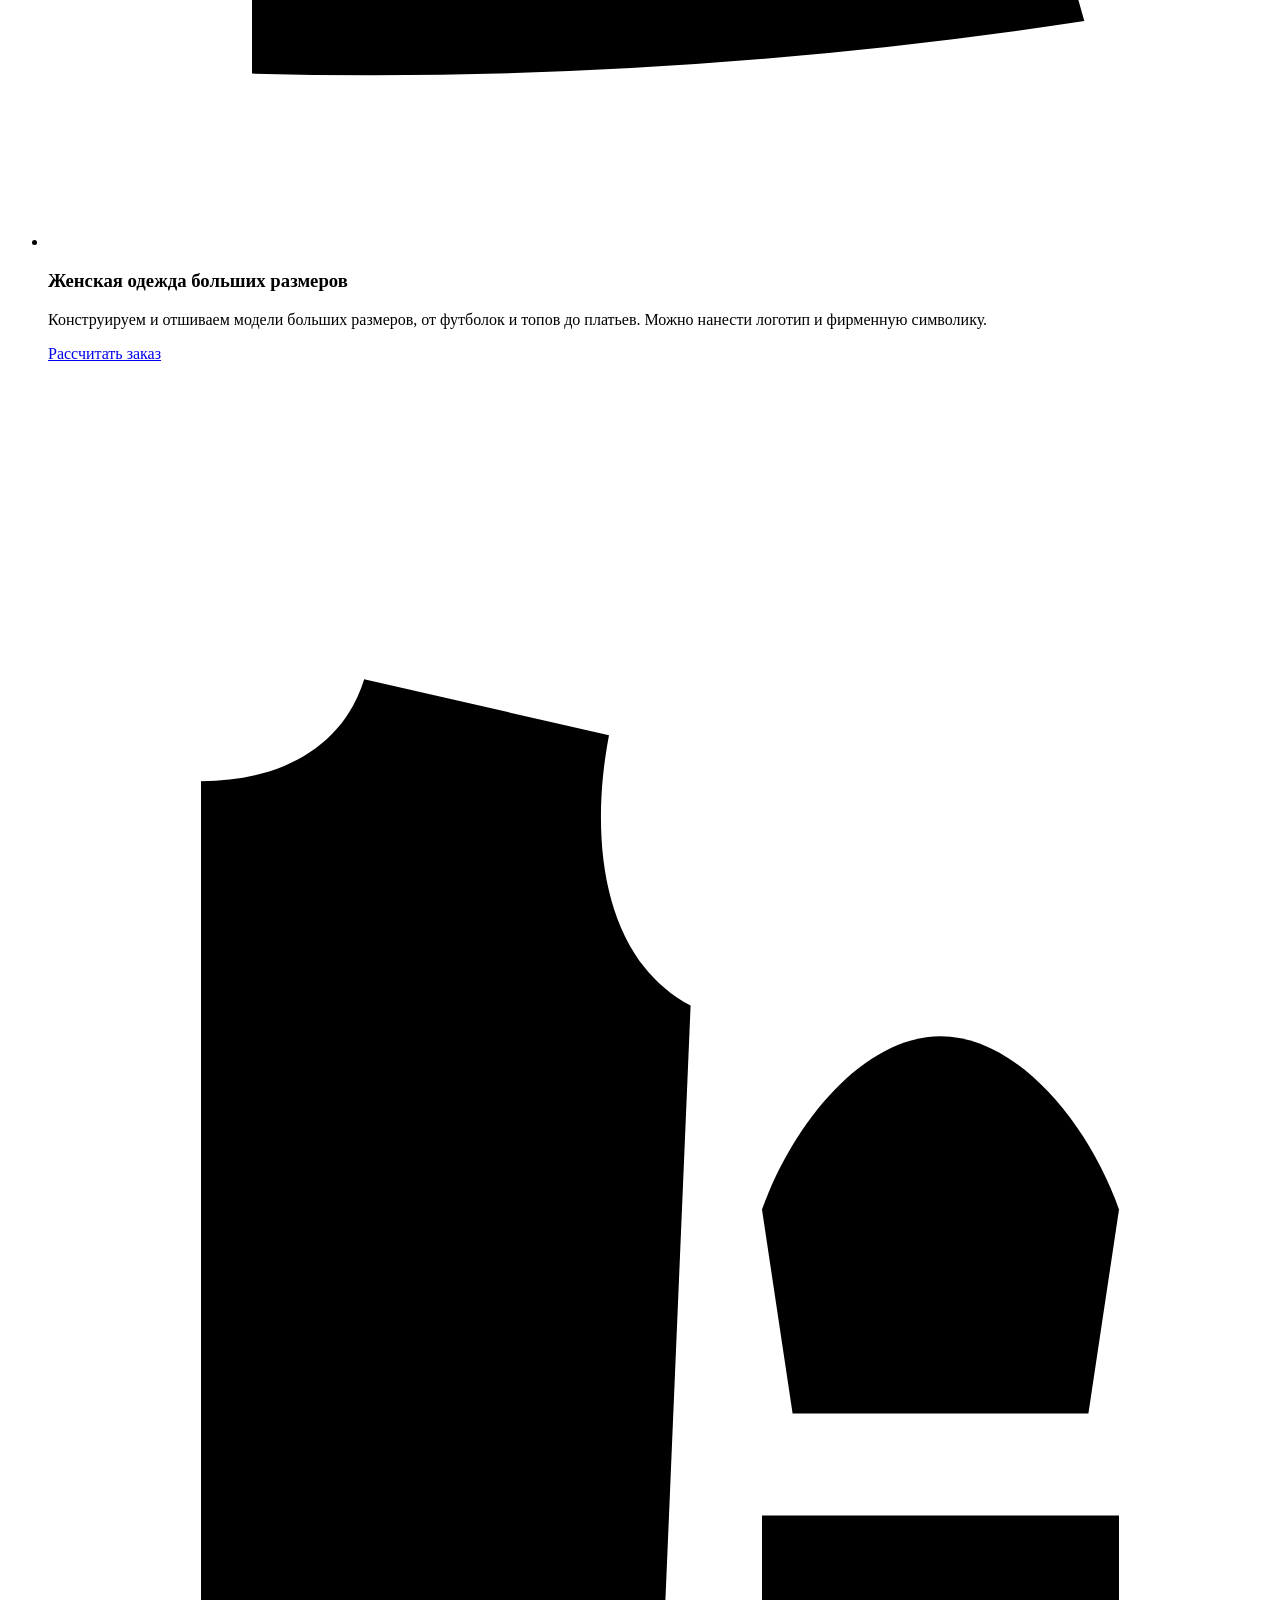
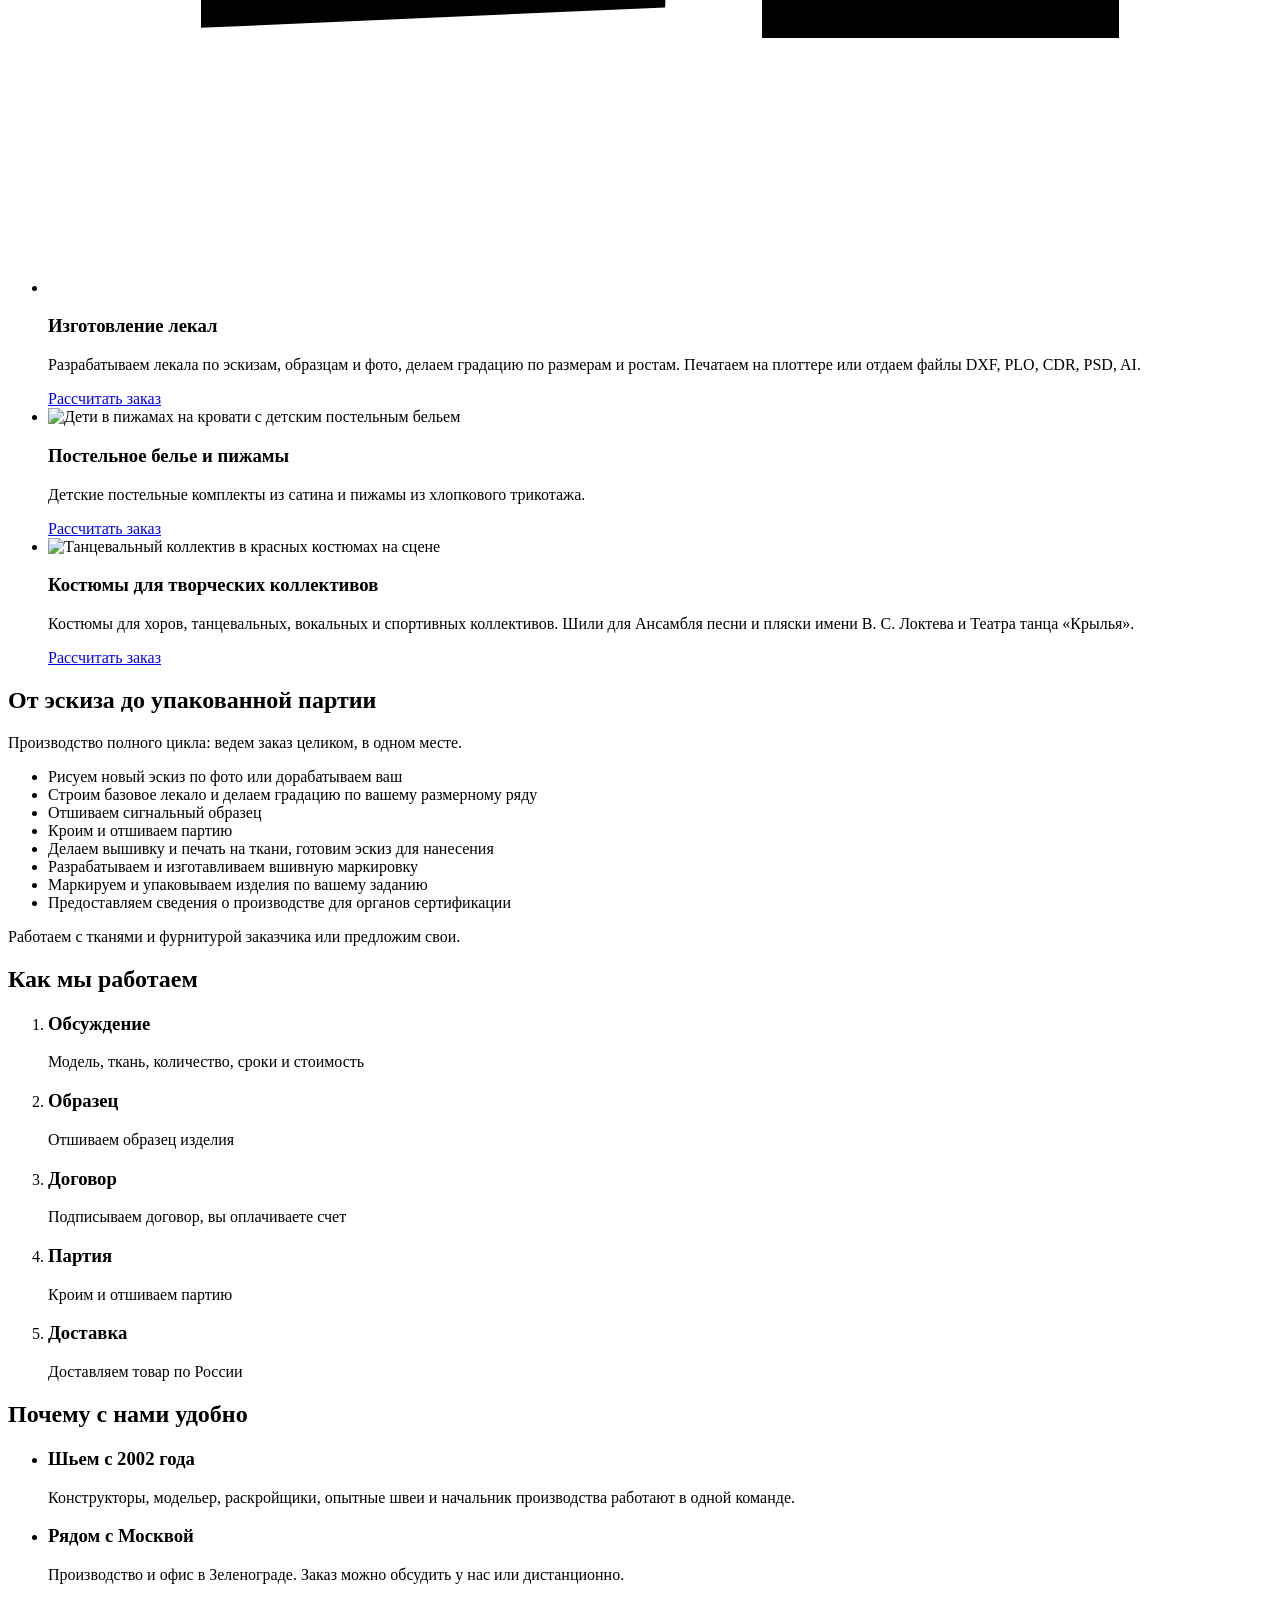
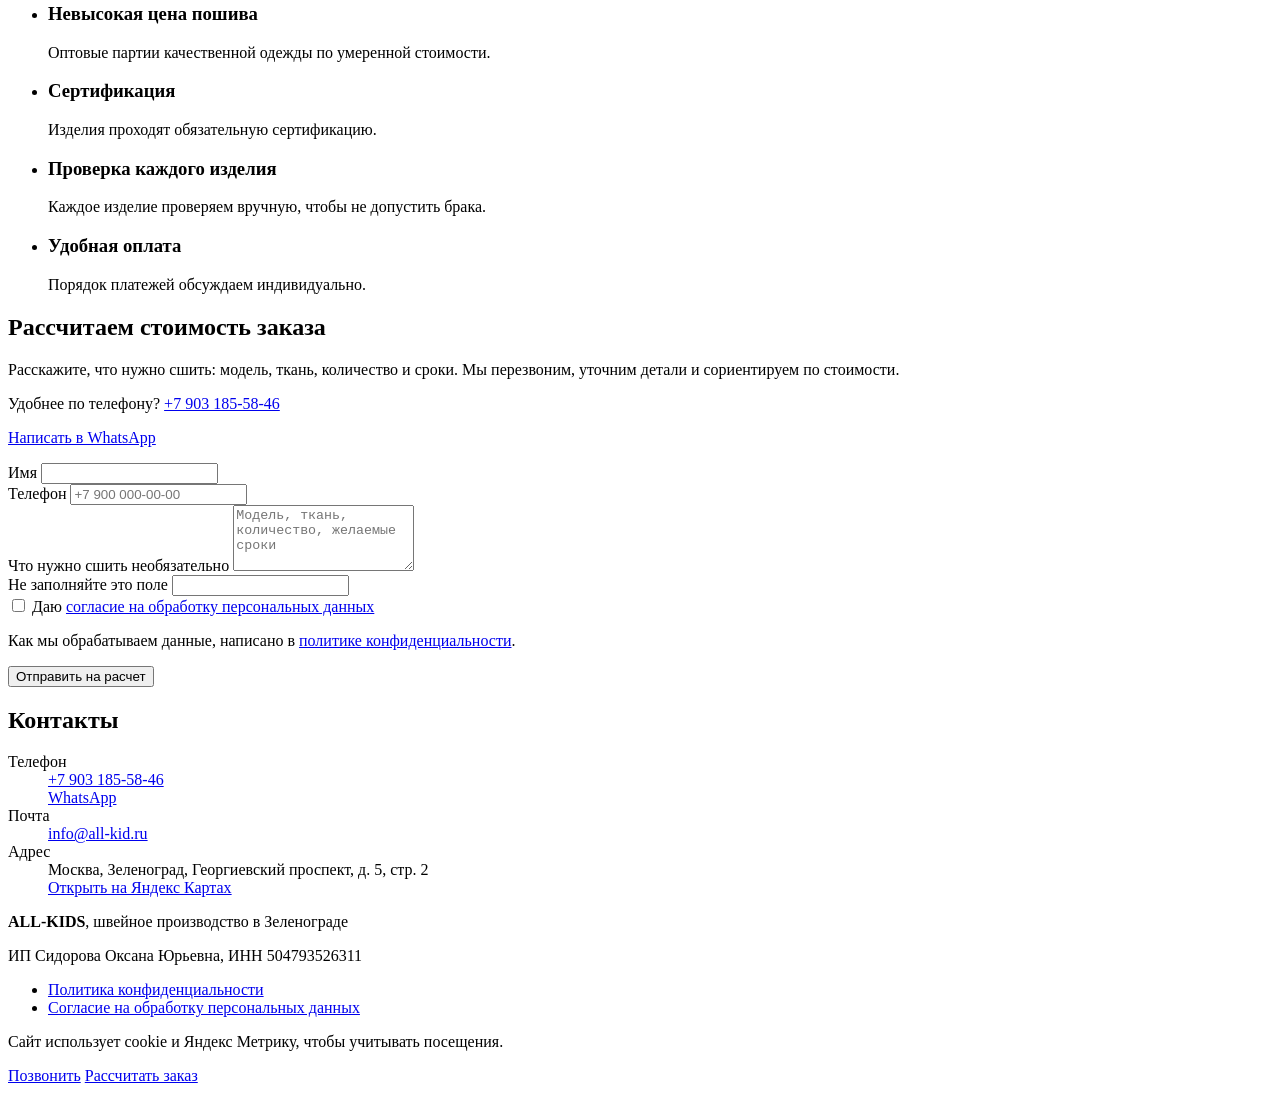
==== commit 46f4f557: "Larger highlighted notice; the submit button waits for a filled-in form Co-Authored-By: Claude Opus " ====
--- a/index.html
+++ b/index.html
@@ -17,8 +17,8 @@
 <link rel="icon" href="/all-kid-demo/favicon.ico" sizes="any">
 <link rel="apple-touch-icon" href="/all-kid-demo/assets/img/apple-touch-icon.png">
 <link rel="preload" href="/all-kid-demo/assets/fonts/jost-cyrillic.woff2" as="font" type="font/woff2" crossorigin>
-<link rel="stylesheet" href="/all-kid-demo/assets/css/style.css?v=2">
-<script defer src="/all-kid-demo/assets/js/main.js?v=1"></script>
+<link rel="stylesheet" href="/all-kid-demo/assets/css/style.css?v=4">
+<script defer src="/all-kid-demo/assets/js/main.js?v=2"></script>
 <script>window.METRIKA_ID = 0; window.ym = function () {};</script>
 <meta name="robots" content="noindex, nofollow">
 <style>.demo-bar{margin:0;padding:.5rem 1rem;background:#17324f;color:#fff;font-size:.875rem;line-height:1.4;text-align:center}.demo-note{margin-top:.75rem;font-size:.875rem;color:#4b5d72}</style>
@@ -29,7 +29,7 @@
 
 <!-- Temporary notice, Oksana asked for it on 2026-11-07. Remove it when the full site is back. -->
 <div class="site-notice" role="note">
-  <p class="wrap">Из-за сбоя у&nbsp;хостинг-провайдера наш сайт временно работает в&nbsp;сокращенном виде. Телефон и&nbsp;почта прежние.</p>
+  <p class="wrap"><svg class="icon" viewBox="0 0 24 24" aria-hidden="true" focusable="false"><path d="M12 2C6.48 2 2 6.48 2 12s4.48 10 10 10 10-4.48 10-10S17.52 2 12 2zm1 15h-2v-6h2v6zm0-8h-2V7h2v2z"/></svg><span>Из-за сбоя у&nbsp;хостинг-провайдера наш сайт временно работает в&nbsp;сокращенном виде. Телефон и&nbsp;почта прежние.</span></p>
 </div>
 
 <header class="site-header">
@@ -335,7 +335,8 @@
             <p class="field-error" id="e-consent" hidden></p>
           </div>
           <p class="form-note">Как мы обрабатываем данные, написано в <a href="/all-kid-demo/privacy.html" target="_blank" rel="noopener">политике конфиденциальности</a>.</p>
-          <button class="btn btn-primary btn-submit" type="submit">Отправить на расчет</button>
+          <button class="btn btn-primary btn-submit" type="submit" aria-describedby="form-hint">Отправить на расчет</button>
+          <p class="form-hint" id="form-hint" aria-live="polite" hidden></p>
           <div class="form-fail" id="form-fail" role="alert" hidden>
             <p id="form-fail-text">Заявка не отправилась.</p>
             <p>Позвоните нам: <a href="tel:+79031855846">+7 903 185-58-46</a></p>
